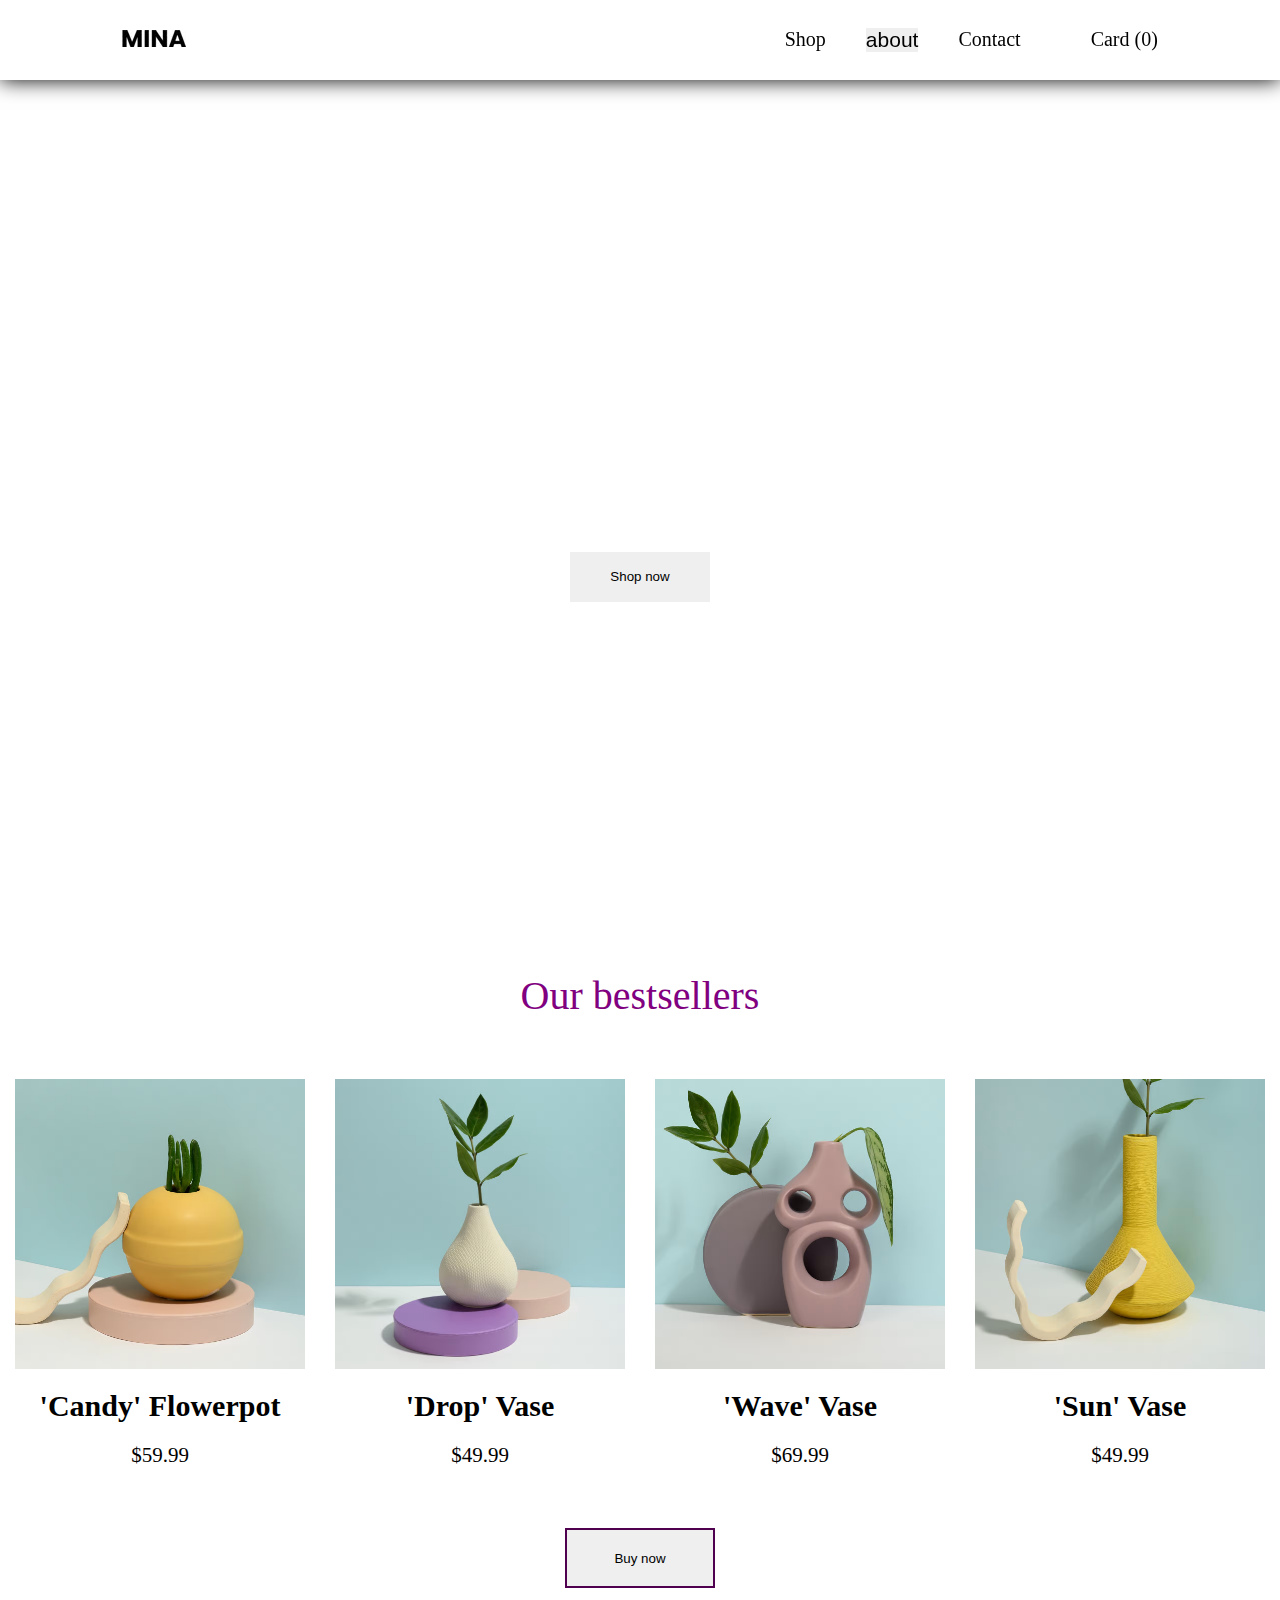
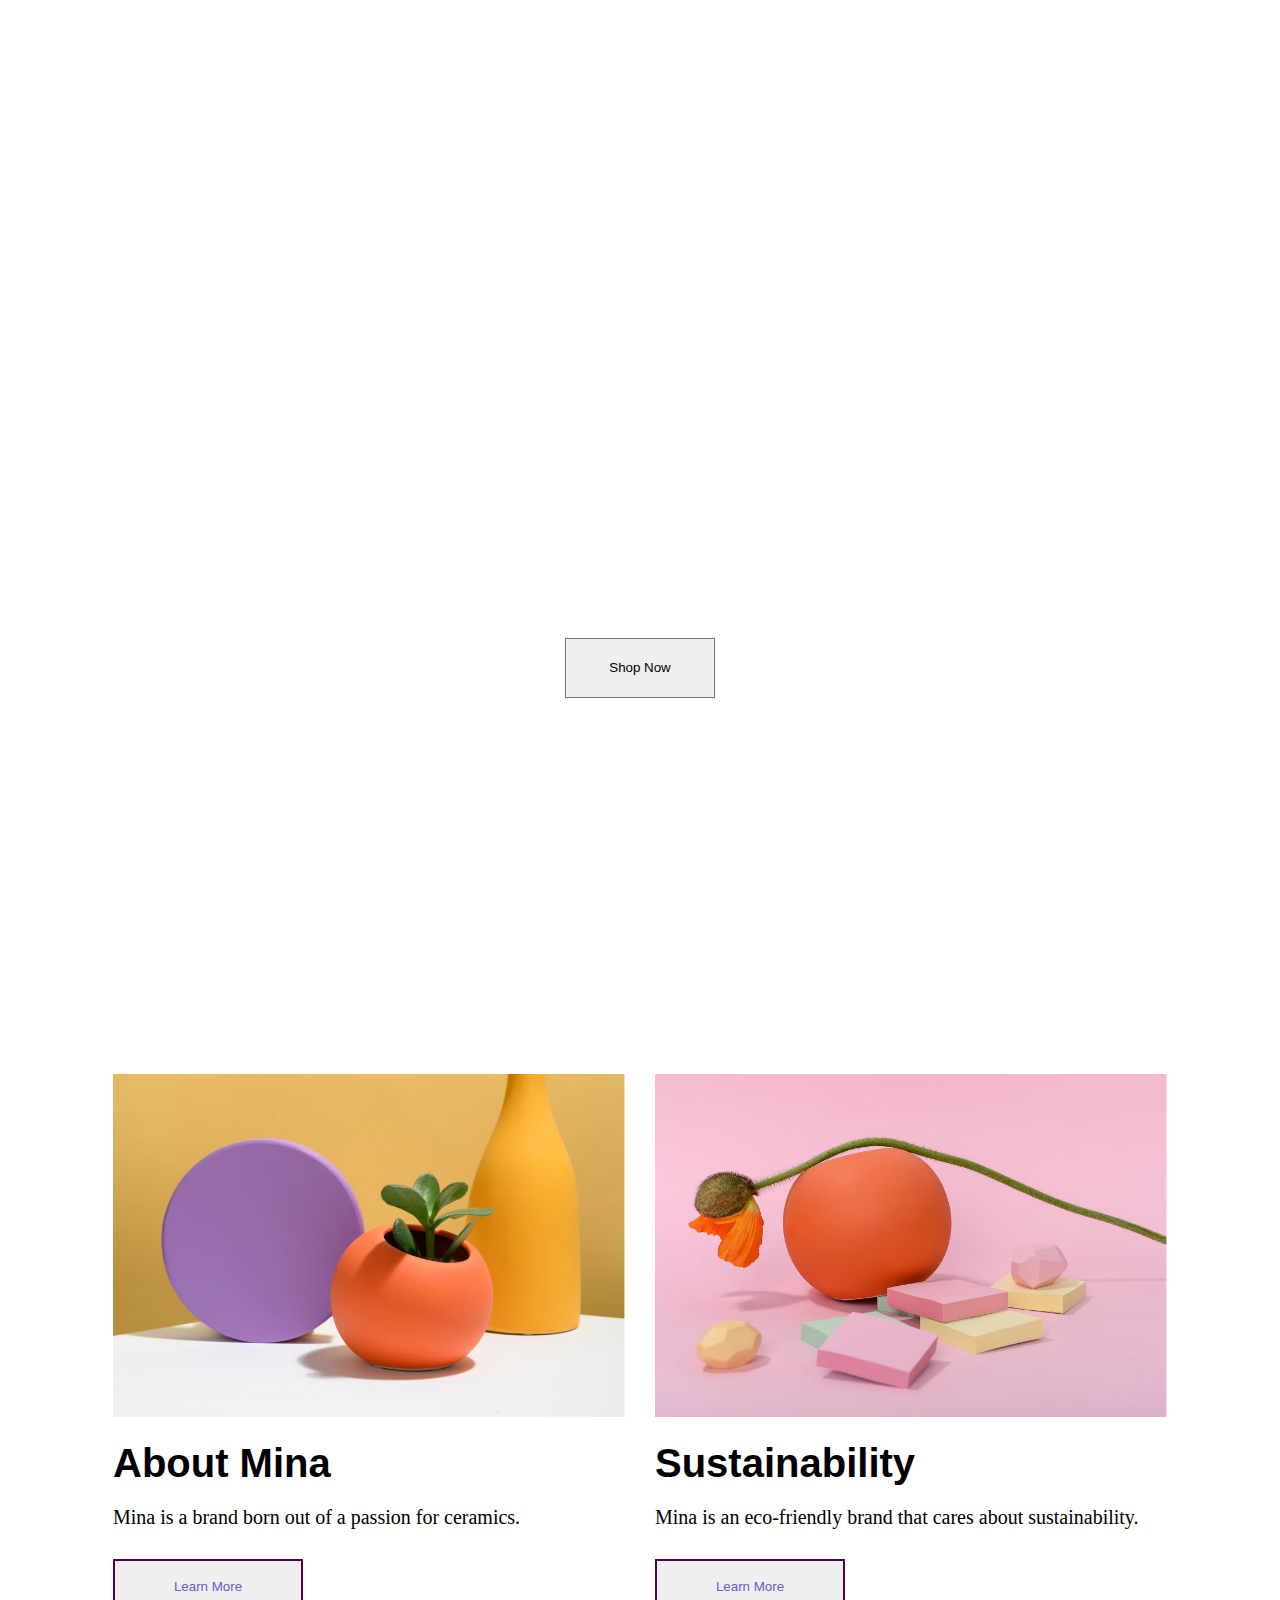
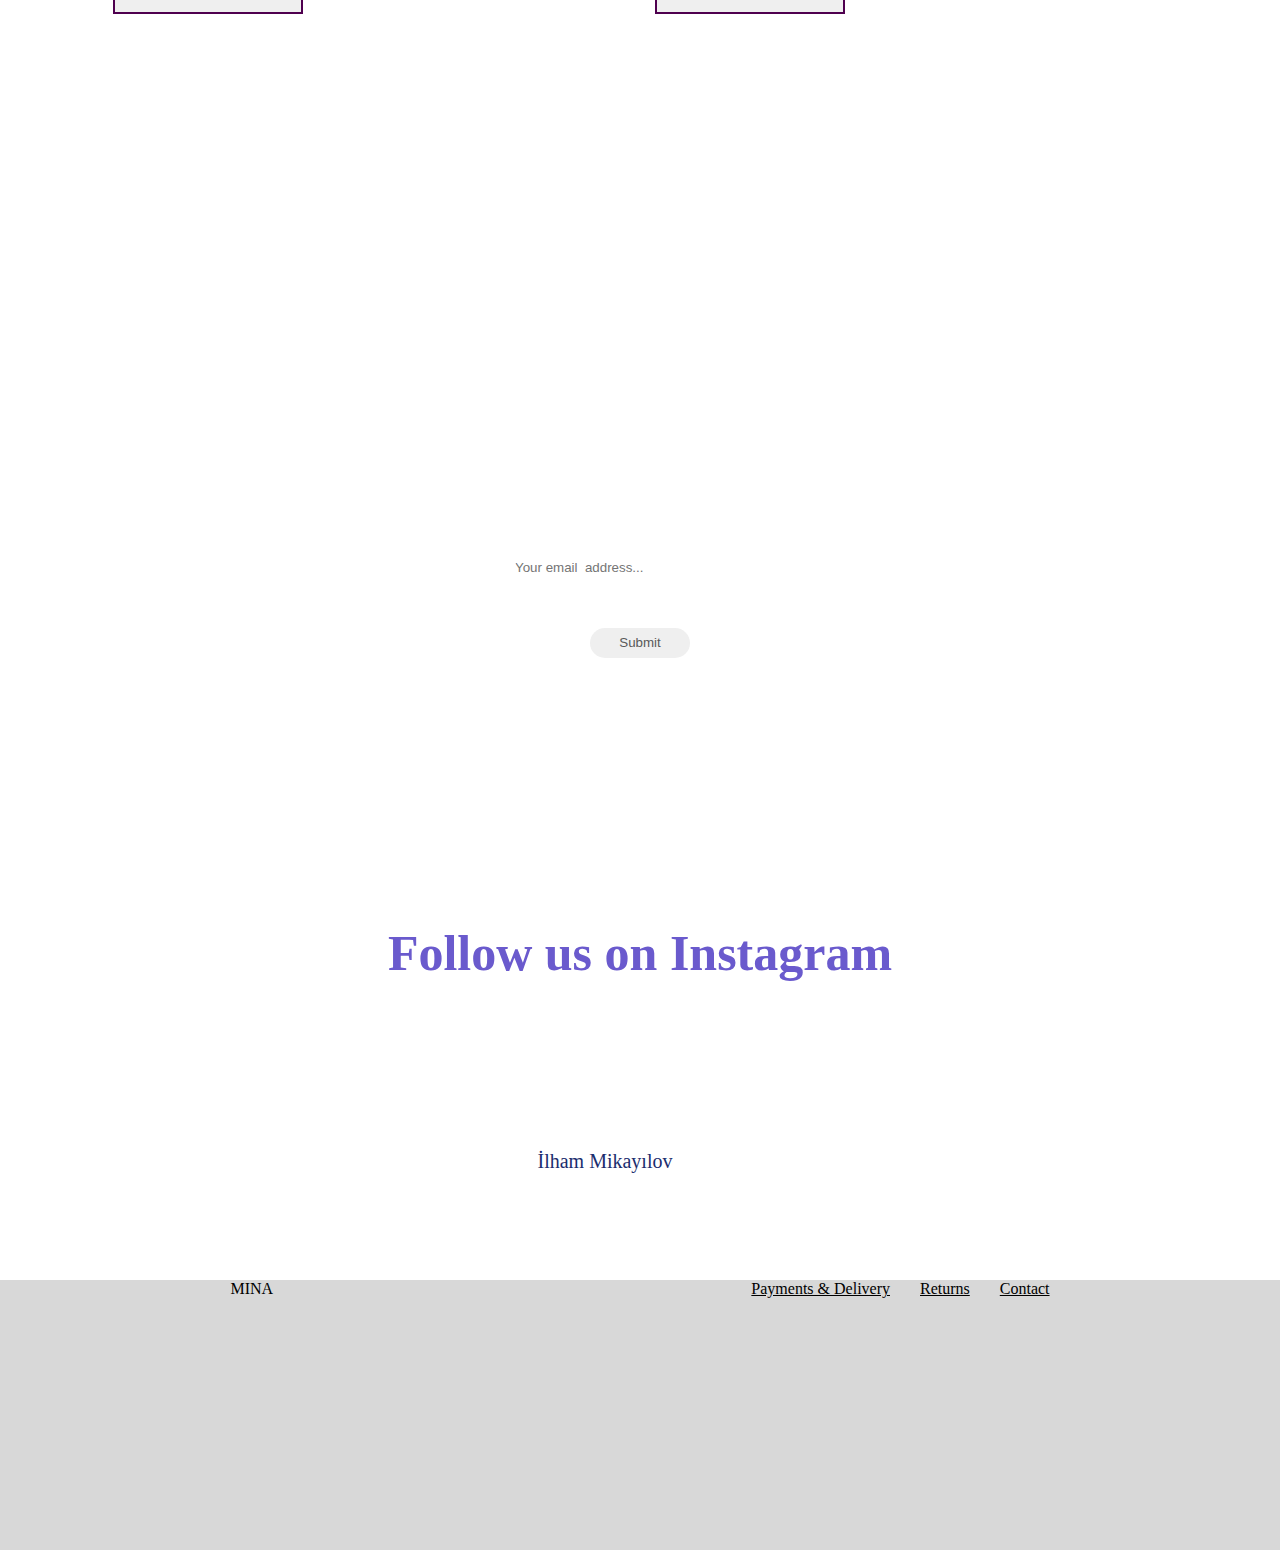
==== index.html @ 7d2a8b61 "D:" ====
<!DOCTYPE html>
<html lang="en">

<head>
    <meta charset="UTF-8">
    <meta http-equiv="X-UA-Compatible" content="IE=edge">
    <meta name="viewport" content="width=device-width, initial-scale=1.0">
    <title>Document</title>
    <link rel="stylesheet" href="./Assets/css/main.css">
    <link rel="stylesheet" href="https://cdnjs.cloudflare.com/ajax/libs/font-awesome/6.2.1/css/all.min.css"
        integrity="sha512-MV7K8+y+gLIBoVD59lQIYicR65iaqukzvf/nwasF0nqhPay5w/9lJmVM2hMDcnK1OnMGCdVK+iQrJ7lzPJQd1w=="
        crossorigin="anonymous" referrerpolicy="no-referrer" />
</head>

<body>


    <!-- ////////////////////////////////////////////////////////////////////////// -->
    <!-- header start -->
    <header>
        <nav>

            <div class="mina-logo">
                <div class="hamburger-menu">
                    <a >
                        <i class="fa-solid fa-bars"></i>
                </div>
                <img src="./Assets/imgs/MINA-Yg2GZekJLlIEw2GR.avif" alt="#">
            </div>


            


            
            <div class="navbar-tools">
                <ul>
                    <li><a href="">Shop</a></li>
                    <li>
                        <!-- aboutDropDown -->
                        <div class="dropdown" style="float:right;">
                            <button class="dropbtn">about</button>
                            <i class="fa-solid fa-caret-up"></i>
                            <div class="dropdown-content">
                                <a href="#">sustunaiblty</a>
                            </div>
                        </div>


                    </li>
                    <li><a href="">Contact</a></li>

                </ul>
                <li>
                    <i class="fa-regular fa-heart"></i>
                    <a href="">Card (0)</a>
                </li>
            </div>


            

            


        </nav>
    </header>
    <!-- header end -->


    <!-- /////////////////////////////////////////////////////////////// -->


    <!-- Main start -->
    <main class="main">
        <!-- section handmade-ceramics start -->
        <section class="handmade-ceramics">

            <div class="handmade-ceramics-text">
                <h1>Handmade ceramics</h1>
                <p>Painted clay ceramics made with love.</p>
            </div>
            <button>Shop now</button>
            </div>
            </div>
        </section>
        <!-- section handmade-ceramics end -->

        <br><br>
        <!-- /////////////////////////////////////////////////////////////// -->

        <br><br>
        <!-- section Our bestsellers start -->
        <section class="our-bestsellers">
            <div class="our-bestsellers-text">
                <h2>Our bestsellers</h2>
            </div>
            <div class="our-bestsellers-card">
                <div>
                    <img src="./Assets/imgs/1.avif" alt="">
                    <h2>'Candy' Flowerpot</h2>
                    <p>$59.99</p>

                </div>
                <div>
                    <img src="./Assets/imgs/2.avif" alt="">
                    <h2>'Drop' Vase</h2>
                    <p>$49.99</p>

                </div>
                <div>
                    <img src="./Assets/imgs/3.avif" alt="">
                    <h2>'Wave' Vase</h2>
                    <p>$69.99</p>

                </div>
                <div>
                    <img src="./Assets/imgs/4.avif" alt="">
                    <h2>'Sun' Vase</h2>
                    <p>$49.99</p>

                </div>
            </div>

            <div class="our-bestsellers-button">
                <button>Buy now</button>
            </div>
        </section>
        <!-- section Our bestsellers end -->
        <br><br>

        <!-- /////////////////////////////////////////////////////////////// -->

        <br><br><br><br><br>
        <!-- Home decor items start -->
        <section class="home-decor-items">
            <h1>Home decor items</h1>
            <p>Find your new favorite pieces.</p>
            <button>Shop Now</button>

        </section>
        <!-- Home decor items end -->


        <!-- /////////////////////////////////////////////////////////////// -->


        <!-- about-card-section start -->
        <section class="about-card-section">
            <div>
                <img src="./Assets/imgs/sectioncard2.avif" alt="">
                <h2>About Mina</h2>
                <p>Mina is a brand born out of a passion for ceramics.</p>
                <button>Learn More</button>

            </div>
            <div>
                <img src="./Assets/imgs/sectioncard1.avif" alt="">
                <h2>Sustainability</h2>
                <p>Mina is an eco-friendly brand that cares about sustainability.</p>
                <button>Learn More</button>
            </div>
        </section>
        <!-- about-card-section end -->


        <!-- /////////////////////////////////////////////////////////////// -->

        <!-- Sign-up-for-our section start -->
        <section class="sign-up-for-our">
            <div class="sign-up-for-text">
                <h3>Sign-up for our newsletter</h3>
            </div>
            <div class="sign-up-for-inp">
                <input type="email" placeholder="Your email  address...">

            </div>
            <div class="sign-up-for-btn">
                <button>Submit</button>
            </div>
        </section>
        <!-- Sign-up-for-our section end -->

        <!-- /////////////////////////////////////////////////////////////// -->
        <!-- follow-us-on-instagram section start -->
        <section class="follow-us-on-instagram">
            <div class="follow-us-on-instagram-text">
                <h2>Follow us on Instagram</h2>
            </div>
            <div class="follow-us-on-instagram-cards">
                <div><img
                        src="https://assets.zyrosite.com/cdn-cgi/image/format=auto,w=984,h=924,fit=crop/minattnvs/mm-YBgqvl9QloTBK3BL.png"
                        alt=""></div>
                <div><img
                        src="https://assets.zyrosite.com/cdn-cgi/image/format=auto,w=984,h=924,fit=crop/minattnvs/gg-mk37Q8gargCeBpom.png"
                        alt=""></div>
                <div><img
                        src="https://assets.zyrosite.com/cdn-cgi/image/format=auto,w=984,h=924,fit=crop/minattnvs/pp-Y4LyMOXgyWUGR3qZ.png"
                        alt=""></div>
            </div>
            <div class="mina-studio">
                <p>İlham Mikayılov</p>
                <iframe src="https://giphy.com/embed/cfuL5gqFDreXxkWQ4o" frameBorder="0" class="giphy-embed"
                    allowFullScreen></iframe>
                <p><a href="https://giphy.com/gifs/cat-cool-cats-cfuL5gqFDreXxkWQ4o"></a></p>
            </div>
        </section>
        <!-- follow-us-on-instagram section start -->



        <!-- footer start -->
        <section class="footer">
            <div class="mina-left">
                
                <div>MINA</div>

                <div class="sosial">
                    <i class="fa-brands fa-twitter"></i>
                    <i class="fa-brands fa-facebook"></i>
                    <i class="fa-brands fa-instagram"></i>
                </div>
            </div>



            <div class="mina-right">
                
                <ul>
                    <li><a href="">Payments & Delivery</a></li>
                    <li><a href="">Returns</a></li>
                    <li><a href="">Contact</a></li>
                </ul>
            </div>

        </section>
    </main>
    <!-- Main end -->



    <script src="./script.js"></script>
</body>

</html>
---- Assets/css/main.css ----
* {
  margin: 0;
  padding: 0;
  box-sizing: border-box;
}

img {
  width: 100%;
}

header nav {
  z-index: 1;
  position: fixed;
  width: 100%;
  height: 80px;
  display: flex;
  flex-direction: row;
  justify-content: space-around;
  align-items: center;
  background-color: white;
  box-shadow: 0px 0px 20px black;
}
header nav .hamburger-menu {
  display: none;
  color: white;
}
header nav .navbar-tools {
  display: flex;
  gap: 70px;
}
header nav .navbar-tools ul {
  list-style: none;
  display: flex;
  gap: 40px;
}
header nav .navbar-tools ul li .dropbtn {
  color: black;
  font-size: 21px;
  border: none;
}
header nav .navbar-tools ul li .dropdown {
  position: relative;
  display: inline-block;
}
header nav .navbar-tools ul li .dropdown-content {
  display: none;
  position: absolute;
  background-color: #ffffff;
}
header nav .navbar-tools ul li .dropdown-content .dropdown-content a:hover {
  background-color: #ffffff;
}
header nav .navbar-tools ul li .dropdown:hover .dropdown-content {
  display: block;
}
header nav .navbar-tools ul li .dropdown:hover .dropbtn {
  background-color: #ffffff;
}
header nav .navbar-tools ul li .dropdown-content a {
  color: black;
  padding: 12px 16px;
  text-decoration: none;
  display: block;
}
header nav .navbar-tools ul li a {
  color: black;
  text-decoration: none;
  font-size: 20px;
  gap: 20px;
}
header nav .navbar-tools ul li i {
  background-color: rgb(255, 255, 255);
  transform: rotate(180deg);
  transition: 1s;
}
header nav .navbar-tools ul li a:hover {
  text-decoration: underline;
}
header nav .navbar-tools ul li i:hover {
  transform: rotate(0deg);
  transition: 1s;
}
header nav .navbar-tools li {
  list-style: none;
}
header nav .navbar-tools li a {
  color: black;
  text-decoration: none;
  font-size: 20px;
  gap: 20px;
}
header nav .navbar-tools li a:hover {
  text-decoration: underline;
}
@media only screen and (max-width: 800px) {
  header nav {
    width: 100%;
    height: 100px;
    display: flex;
    flex-direction: row;
    justify-content: space-around;
    align-items: center;
  }
  header nav .mina-logo {
    display: flex;
    gap: 30px;
  }
  header nav .hamburger-menu {
    display: block;
    color: black;
  }
  header nav .navbar-tools {
    display: flex;
  }
  header nav .navbar-tools ul {
    display: none;
  }
  header nav .navbar-tools li {
    list-style: none;
  }
  header nav .navbar-tools li a {
    color: black;
    text-decoration: none;
    font-size: 22px;
  }
  header nav .navbar-tools li a:hover {
    text-decoration: underline;
  }
}

.main {
  width: 100%;
  height: 100vh;
}
.main .handmade-ceramics {
  background-image: url("https://assets.zyrosite.com/cdn-cgi/image/format=auto,w=1920,fit=crop/minattnvs/Rectangle-YZ9P6kWjMnUBNL6W.png");
  width: 100%;
  height: 100vh;
  background-size: cover;
  background-position: center;
  background-repeat: no-repeat;
  display: flex;
  flex-direction: column;
  justify-content: center;
  align-items: center;
  gap: 30px;
  padding-top: 118px;
}
.main .handmade-ceramics .handmade-ceramics-text h1 {
  text-align: center;
  font-size: 50px;
  color: white;
}
.main .handmade-ceramics .handmade-ceramics-text p {
  text-align: center;
  color: white;
  font-size: 40px;
  text-align: center;
}
.main .handmade-ceramics button {
  width: 140px;
  height: 50px;
  border: none;
  color: black;
}
.main .handmade-ceramics button:hover {
  background-color: rgb(151, 153, 155);
}
@media only screen and (max-width: 800px) {
  .main .handmade-ceramics {
    background-image: url("https://assets.zyrosite.com/cdn-cgi/image/format=auto,w=1920,fit=crop/minattnvs/Rectangle-YZ9P6kWjMnUBNL6W.png");
    width: 100%;
    height: 100vh;
    background-size: cover;
    background-position: center;
    background-repeat: no-repeat;
    display: flex;
    flex-direction: column;
    justify-content: center;
    align-items: center;
    gap: 30px;
  }
  .main .handmade-ceramics .handmade-ceramics-text h1 {
    text-align: center;
    font-size: 40px;
    color: white;
  }
  .main .handmade-ceramics .handmade-ceramics-text p {
    text-align: center;
    color: white;
    font-size: 20px;
    text-align: center;
  }
  .main .handmade-ceramics button {
    width: 140px;
    height: 50px;
    border: none;
    color: black;
  }
  .main .handmade-ceramics button:hover {
    background-color: rgb(151, 153, 155);
  }
}
.main .our-bestsellers {
  display: flex;
  gap: 45px;
  flex-direction: column;
}
.main .our-bestsellers .our-bestsellers-text {
  display: flex;
  justify-content: center;
}
.main .our-bestsellers .our-bestsellers-text h2 {
  color: purple;
  font-size: 40px;
  font-weight: 400;
}
.main .our-bestsellers .our-bestsellers-card {
  width: 100%;
  display: flex;
  justify-content: center;
}
.main .our-bestsellers .our-bestsellers-card div {
  display: flex;
  width: 25%;
  padding: 15px;
  align-items: center;
  max-width: 1000px;
  flex-direction: column;
  gap: 20px;
}
.main .our-bestsellers .our-bestsellers-card div img {
  width: 100%;
}
.main .our-bestsellers .our-bestsellers-card div h2 {
  font-size: 30px;
}
.main .our-bestsellers .our-bestsellers-card div p {
  font-size: 21px;
}
.main .our-bestsellers .our-bestsellers-button {
  display: flex;
  justify-content: center;
}
.main .our-bestsellers .our-bestsellers-button button {
  width: 150px;
  height: 60px;
  color: rgb(0, 0, 0);
  border: 2px solid rgb(79, 0, 79);
}
.main .our-bestsellers .our-bestsellers-button button:hover {
  background-color: rgb(79, 0, 79);
  transition: 1.1ms;
}
@media only screen and (max-width: 800px) {
  .main .our-bestsellers {
    display: flex;
    gap: 45px;
    flex-direction: column;
  }
  .main .our-bestsellers .our-bestsellers-text {
    display: flex;
    justify-content: center;
  }
  .main .our-bestsellers .our-bestsellers-text h2 {
    color: purple;
    font-size: 40px;
    font-weight: 400;
  }
  .main .our-bestsellers .our-bestsellers-card {
    width: 100%;
    display: flex;
    justify-content: center;
    flex-direction: column;
    align-items: center;
  }
  .main .our-bestsellers .our-bestsellers-card div {
    display: flex;
    width: 100%;
    padding: 15px;
    align-items: center;
    flex-direction: column;
    gap: 20px;
  }
  .main .our-bestsellers .our-bestsellers-card div h2 {
    font-size: 30px;
  }
  .main .our-bestsellers .our-bestsellers-card div p {
    font-size: 21px;
  }
  .main .our-bestsellers .our-bestsellers-button {
    display: flex;
    justify-content: center;
  }
  .main .our-bestsellers .our-bestsellers-button button {
    width: 150px;
    height: 60px;
    color: rgb(0, 0, 0);
    border: 2px solid rgb(79, 0, 79);
  }
  .main .our-bestsellers .our-bestsellers-button button:hover {
    background-color: rgb(79, 0, 79);
    transition: 1.1ms;
  }
}
.main .home-decor-items {
  background-image: url("https://assets.zyrosite.com/cdn-cgi/image/format=auto,w=1920,fit=crop/minattnvs/Untitled-AzGRJwMK6BHxZypJ.png");
  width: 100%;
  height: 100vh;
  background-size: cover;
  background-position: center;
  background-repeat: no-repeat;
  display: flex;
  align-items: center;
  flex-direction: column;
  justify-content: center;
  gap: 40px;
}
.main .home-decor-items h1 {
  text-align: center;
  font-size: 81px;
  color: white;
}
.main .home-decor-items p {
  text-align: center;
  color: white;
  font-size: 30px;
  text-align: center;
}
.main .home-decor-items button {
  width: 150px;
  height: 60px;
  color: rgb(0, 0, 0);
  border: 1px solid rgb(121, 118, 121);
}
.main .home-decor-items button:hover {
  background-color: rgb(121, 118, 121);
  transition: 1.1ms;
}
@media only screen and (max-width: 800px) {
  .main .home-decor-items {
    background-image: url("https://assets.zyrosite.com/cdn-cgi/image/format=auto,w=1920,fit=crop/minattnvs/Untitled-AzGRJwMK6BHxZypJ.png");
    width: 100%;
    height: 100vh;
    background-size: cover;
    background-position: center;
    background-repeat: no-repeat;
    display: flex;
    align-items: center;
    flex-direction: column;
    justify-content: center;
    gap: 40px;
  }
  .main .home-decor-items h1 {
    text-align: center;
    font-size: 60px;
    color: white;
  }
  .main .home-decor-items p {
    text-align: center;
    color: white;
    font-size: 30px;
    text-align: center;
  }
  .main .home-decor-items button {
    width: 150px;
    height: 60px;
    color: rgb(0, 0, 0);
    border: 1px solid rgb(121, 118, 121);
  }
  .main .home-decor-items button:hover {
    background-color: rgb(121, 118, 121);
    transition: 1.1ms;
  }
}
.main .about-card-section {
  margin-top: 60px;
  display: flex;
  width: 100%;
  justify-content: center;
  gap: 30px;
}
.main .about-card-section div {
  width: 40%;
}
.main .about-card-section div img {
  width: 100%;
}
.main .about-card-section div h2 {
  margin-top: 20px;
  font-size: 40px;
  font-family: sans-serif;
}
.main .about-card-section div p {
  margin-top: 20px;
  font-size: 20px;
}
.main .about-card-section div button {
  margin-top: 30px;
  width: 190px;
  height: 55px;
  color: slateblue;
  border: 2px solid rgb(79, 0, 79);
}
.main .about-card-section div button:hover {
  background-color: rgb(79, 0, 79);
  transition: 1s;
  color: white;
}
@media only screen and (max-width: 800px) {
  .main .about-card-section {
    margin-top: 60px;
    display: flex;
    width: 100%;
    justify-content: center;
    gap: 100px;
    flex-direction: column;
    align-items: center;
  }
  .main .about-card-section div {
    width: 60%;
  }
  .main .about-card-section div img {
    width: 100%;
  }
  .main .about-card-section div h2 {
    margin-top: 20px;
    font-size: 20px;
    font-family: sans-serif;
  }
  .main .about-card-section div p {
    margin-top: 20px;
    font-size: 15px;
  }
  .main .about-card-section div button {
    margin-top: 30px;
    width: 190px;
    height: 55px;
    color: slateblue;
    border: 2px solid rgb(79, 0, 79);
  }
  .main .about-card-section div button:hover {
    background-color: rgb(79, 0, 79);
    transition: 1s;
    color: white;
  }
}
.main .sign-up-for-our {
  background-image: url("https://assets.zyrosite.com/cdn-cgi/image/format=auto,w=1920,fit=crop/minattnvs/Frame-AGBpDkZaG5cRpbaw.png");
  width: 100%;
  height: 80vh;
  background-size: cover;
  background-position: center;
  background-repeat: no-repeat;
  display: flex;
  align-items: center;
  flex-direction: column;
  justify-content: center;
  gap: 40px;
  margin-top: 190px;
}
.main .sign-up-for-our .sign-up-for-text h3 {
  text-align: center;
  font-size: 32px;
  color: white;
}
.main .sign-up-for-our .sign-up-for-inp input {
  width: 250px;
  height: 40px;
  background-color: rgba(255, 255, 255, 0.8);
  border: none;
  color: black;
  border-radius: 30px;
}
.main .sign-up-for-our .sign-up-for-btn button {
  width: 100px;
  height: 30px;
  color: rgb(89, 89, 89);
  border: none;
  border-radius: 30px;
}
.main .sign-up-for-our .sign-up-for-btn button:hover {
  background-color: rgb(205, 205, 205);
  transition: 1s;
  color: white;
}
@media only screen and (max-width: 800px) {
  .main .sign-up-for-our .sign-up-for-our {
    background-image: url("https://assets.zyrosite.com/cdn-cgi/image/format=auto,w=1920,fit=crop/minattnvs/Frame-AGBpDkZaG5cRpbaw.png");
    width: 100%;
    height: 80vh;
    background-size: cover;
    background-position: center;
    background-repeat: no-repeat;
    display: flex;
    align-items: center;
    flex-direction: column;
    justify-content: center;
    gap: 40px;
    margin-top: 190px;
  }
  .main .sign-up-for-our .sign-up-for-our .sign-up-for-text h3 {
    text-align: center;
    font-size: 55px;
    color: white;
  }
  .main .sign-up-for-our .sign-up-for-our .sign-up-for-inp input {
    width: 240px;
    height: 40px;
    background-color: rgba(255, 255, 255, 0.8);
    border: none;
    color: black;
    border-radius: 30px;
  }
  .main .sign-up-for-our .sign-up-for-our .sign-up-for-btn button {
    margin-top: 30px;
    width: 190px;
    height: 55px;
    color: rgb(89, 89, 89);
    border: none;
    border-radius: 30px;
  }
  .main .sign-up-for-our .sign-up-for-our .sign-up-for-btn button:hover {
    background-color: rgb(205, 205, 205);
    transition: 1s;
    color: white;
  }
}
.main .follow-us-on-instagram {
  display: flex;
  flex-direction: column;
  align-items: center;
}
.main .follow-us-on-instagram .follow-us-on-instagram-text h2 {
  margin-bottom: 100px;
  text-align: center;
  color: slateblue;
  font-size: 50px;
}
.main .follow-us-on-instagram .follow-us-on-instagram-cards {
  display: flex;
  width: 90%;
  gap: 30px;
  align-items: center;
}
.main .follow-us-on-instagram .mina-studio {
  margin-top: 50px;
  display: flex;
  gap: 20px;
}
.main .follow-us-on-instagram .mina-studio p {
  color: rgb(27, 45, 110);
  font-size: 20px;
}
.main .follow-us-on-instagram .mina-studio p:hover {
  text-decoration: underline;
}
.main .follow-us-on-instagram .mina-studio iframe {
  width: 30px;
  height: 30px;
}
@media only screen and (max-width: 800px) {
  .main .follow-us-on-instagram .follow-us-on-instagram-text {
    display: flex;
    flex-direction: column;
    align-items: center;
  }
  .main .follow-us-on-instagram .follow-us-on-instagram-text h2 {
    margin-bottom: 100px;
    margin-top: 100px;
    text-align: center;
    color: slateblue;
    font-size: 50px;
  }
  .main .follow-us-on-instagram .follow-us-on-instagram-cards {
    display: flex;
    flex-direction: column;
  }
}
.main .footer {
  margin-top: 100px;
  width: 100%;
  height: 30vh;
  display: flex;
  justify-content: space-around;
  background-color: rgb(216, 216, 216);
}
.main .footer .mina-left {
  display: flex;
  flex-direction: column;
  gap: 50px;
}
.main .footer .mina-left .sosial {
  display: flex;
  gap: 30px;
}
.main .footer .mina-right ul {
  display: flex;
  gap: 30px;
}
.main .footer .mina-right ul li {
  list-style: none;
}
.main .footer .mina-right ul li a {
  color: black;
}
@media only screen and (max-width: 800px) {
  .main .footer {
    margin-top: 100px;
    width: 100%;
    height: 30vh;
    display: flex;
    justify-content: space-around;
    background-color: rgb(216, 216, 216);
  }
  .main .footer .mina-left {
    display: flex;
    flex-direction: column;
    gap: 50px;
    justify-content: center;
  }
  .main .footer .mina-left .sosial {
    display: flex;
    gap: 30px;
  }
  .main .footer .mina-right {
    display: flex;
  }
  .main .footer .mina-right ul {
    display: flex;
    gap: 21px;
    flex-direction: column;
  }
  .main .footer .mina-right ul li {
    list-style: none;
  }
  .main .footer .mina-right ul li a {
    color: black;
  }
}/*# sourceMappingURL=main.css.map */
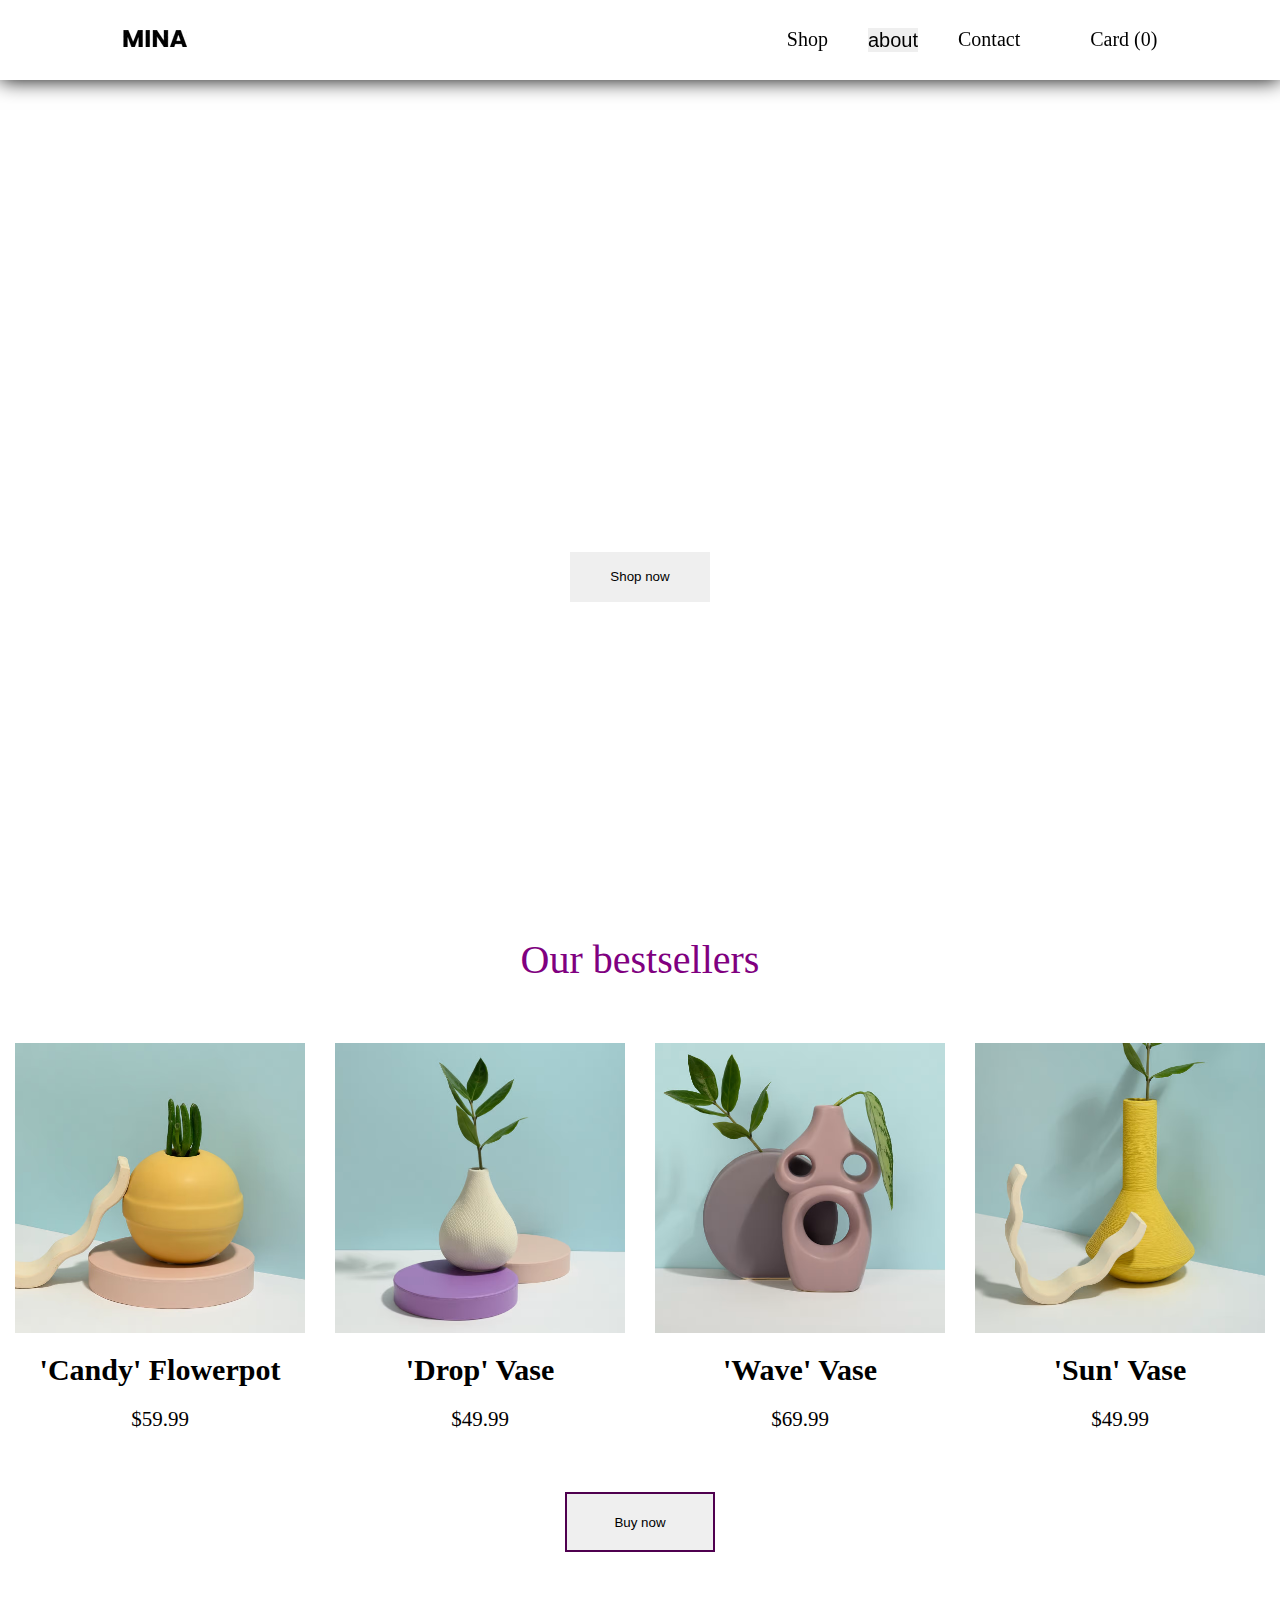
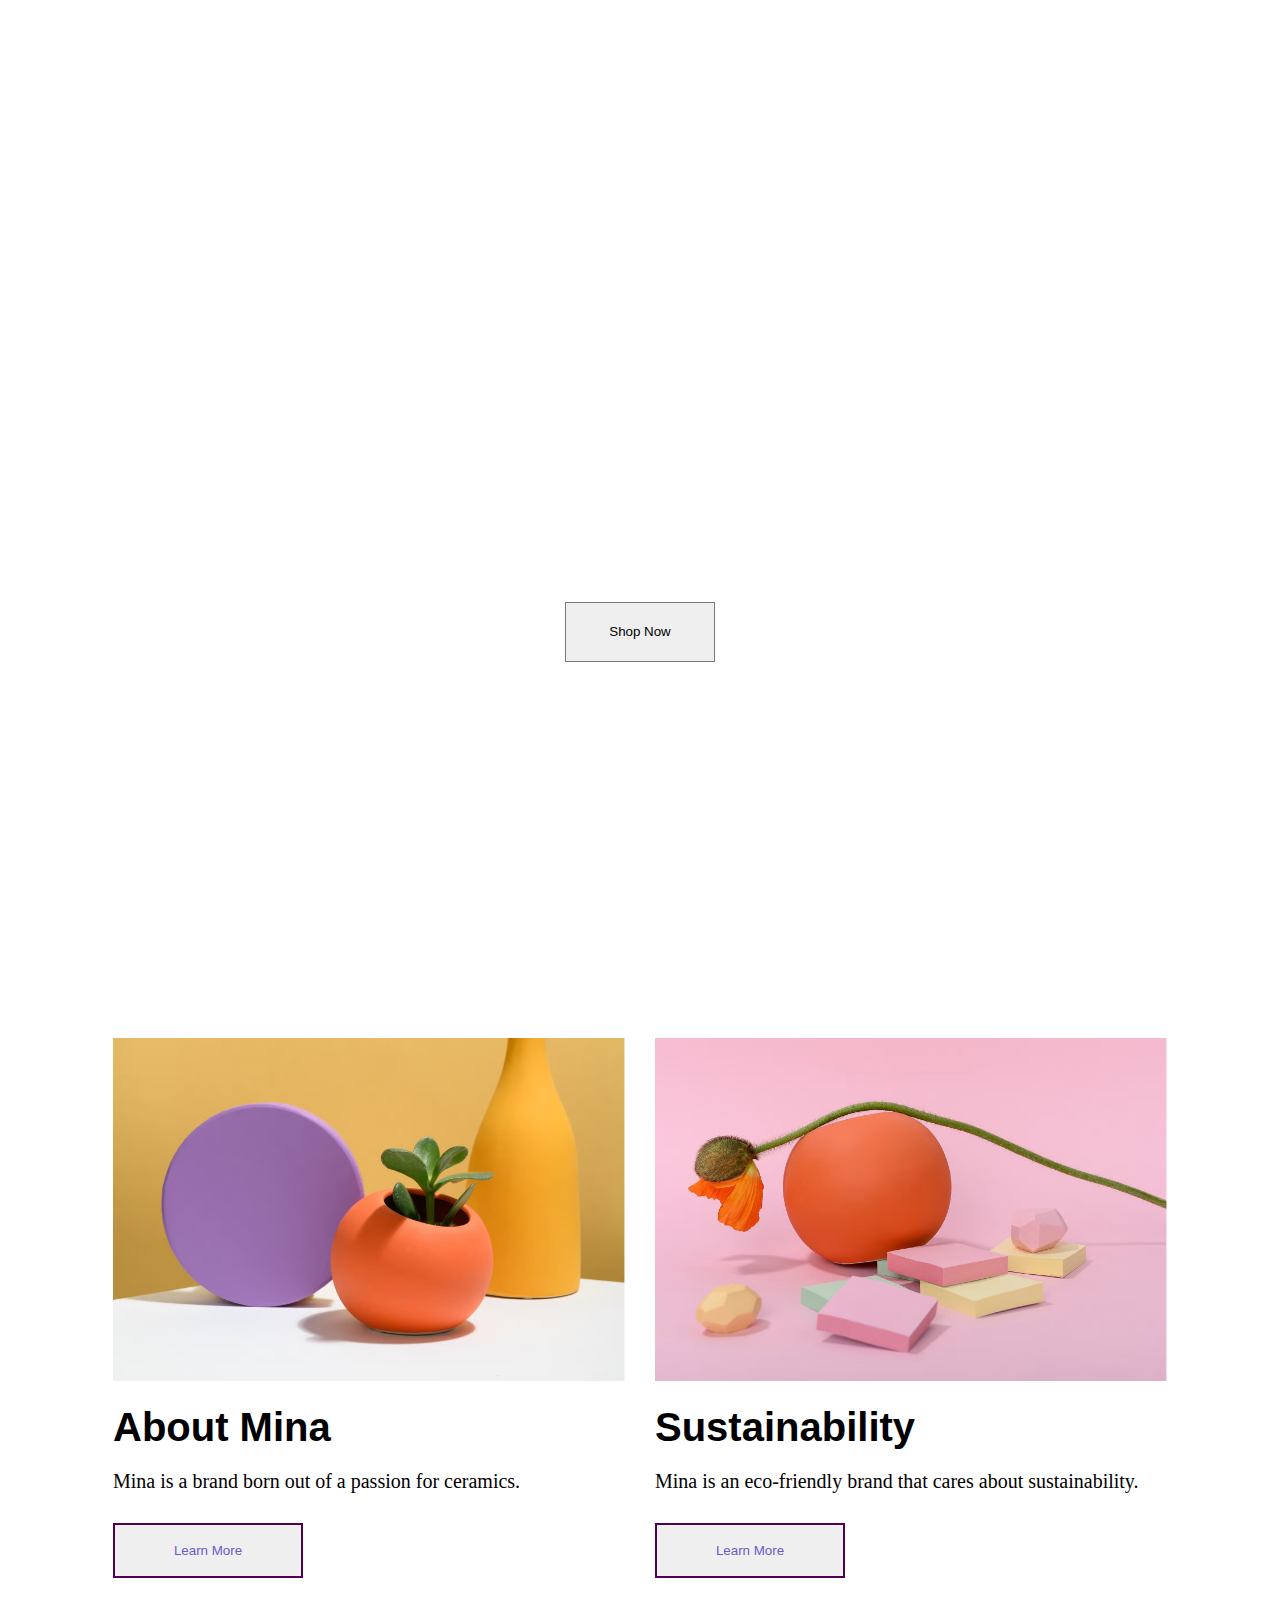
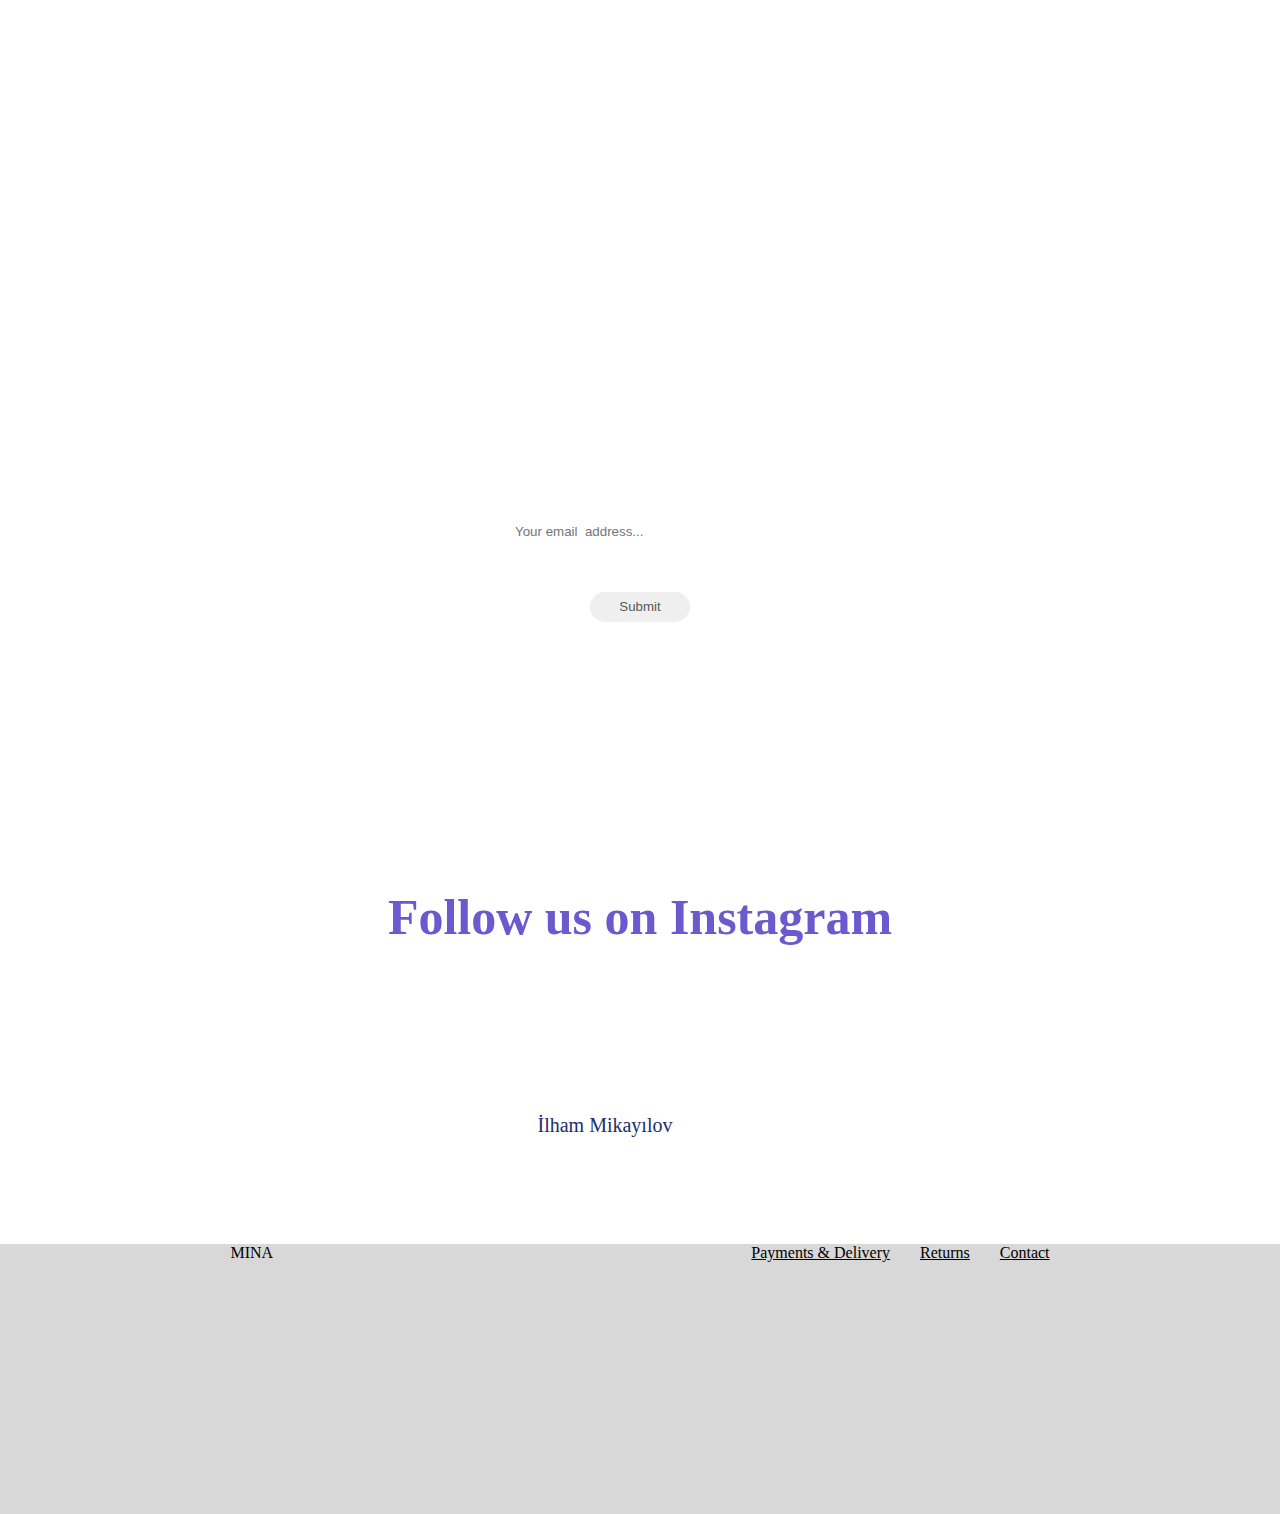
==== commit a1b140b6: "about-section" ====
--- a/index.html
+++ b/index.html
@@ -35,11 +35,11 @@
             
             <div class="navbar-tools">
                 <ul>
-                    <li><a href="">Shop</a></li>
+                    <li><a href="./shop.html">Shop</a></li>
                     <li>
                         <!-- aboutDropDown -->
                         <div class="dropdown" style="float:right;">
-                            <button class="dropbtn">about</button>
+                            <button class="dropbtn"> <a href="./about.html"> about</a></button>
                             <i class="fa-solid fa-caret-up"></i>
                             <div class="dropdown-content">
                                 <a href="#">sustunaiblty</a>
@@ -86,8 +86,8 @@
         </section>
         <!-- section handmade-ceramics end -->
 
-        <br><br>
-        <!-- /////////////////////////////////////////////////////////////// -->
+        <!-- <br><br>
+        /////////////////////////////////////////////////////////////// -->
 
         <br><br>
         <!-- section Our bestsellers start -->
--- a/Assets/css/main.css
+++ b/Assets/css/main.css
@@ -6,6 +6,77 @@
 
 img {
   width: 100%;
+}
+
+.about-mina-bg {
+  background-image: url("https://assets.zyrosite.com/cdn-cgi/image/format=auto,w=1920,fit=crop/minattnvs/Frame-YanWlX24wOIg2vwL.png");
+  width: 100%;
+  height: 60vh;
+  background-size: cover;
+  background-position: center;
+  background-repeat: no-repeat;
+  display: flex;
+  flex-direction: column;
+  justify-content: center;
+  align-items: center;
+  gap: 30px;
+  padding-top: 118px;
+}
+.about-mina-bg h1 {
+  font-size: 100px;
+  color: white;
+  text-align: center;
+}
+@media only screen and (max-width: 800px) {
+  .about-mina-bg h1 {
+    font-size: 40px;
+    color: white;
+    text-align: center;
+  }
+}
+
+.about-text-section {
+  padding-top: 150px;
+}
+.about-text-section p {
+  font-size: 35px;
+  color: darkmagenta;
+  text-align: center;
+  font-weight: 1000;
+}
+@media only screen and (max-width: 800px) {
+  .about-text-section p {
+    font-size: 20px;
+    color: darkmagenta;
+    text-align: center;
+    font-weight: 1000;
+  }
+}
+
+.alex-laura-photo-text {
+  background-color: rgba(178, 177, 177, 0.127);
+  width: 100%;
+  display: flex;
+  justify-content: space-evenly;
+}
+.alex-laura-photo-text .text-about {
+  display: flex;
+  width: 30%;
+  flex-direction: column;
+  padding-top: 30%;
+  gap: 30px;
+}
+.alex-laura-photo-text .text-about h2 {
+  font-size: 50px;
+  color: rebeccapurple;
+}
+.alex-laura-photo-text .text-about p {
+  font-size: 30px;
+  line-height: 53px;
+  color: rgba(102, 51, 153, 0.671);
+}
+.alex-laura-photo-text .photo-about {
+  width: 45%;
 }
 
 header nav {
@@ -637,4 +708,333 @@
   .main .footer .mina-right ul li a {
     color: black;
   }
+}
+
+header nav {
+  z-index: 1;
+  position: fixed;
+  width: 100%;
+  height: 80px;
+  display: flex;
+  flex-direction: row;
+  justify-content: space-around;
+  align-items: center;
+  background-color: white;
+  box-shadow: 0px 0px 20px black;
+}
+header nav .hamburger-menu {
+  display: none;
+  color: white;
+}
+header nav .navbar-tools {
+  display: flex;
+  gap: 70px;
+}
+header nav .navbar-tools ul {
+  list-style: none;
+  display: flex;
+  gap: 40px;
+}
+header nav .navbar-tools ul li .dropbtn {
+  color: black;
+  font-size: 21px;
+  border: none;
+}
+header nav .navbar-tools ul li .dropdown {
+  position: relative;
+  display: inline-block;
+}
+header nav .navbar-tools ul li .dropdown-content {
+  display: none;
+  position: absolute;
+  background-color: #ffffff;
+}
+header nav .navbar-tools ul li .dropdown-content .dropdown-content a:hover {
+  background-color: #ffffff;
+}
+header nav .navbar-tools ul li .dropdown:hover .dropdown-content {
+  display: block;
+}
+header nav .navbar-tools ul li .dropdown:hover .dropbtn {
+  background-color: #ffffff;
+}
+header nav .navbar-tools ul li .dropdown-content a {
+  color: black;
+  padding: 12px 16px;
+  text-decoration: none;
+  display: block;
+}
+header nav .navbar-tools ul li a {
+  color: black;
+  text-decoration: none;
+  font-size: 20px;
+  gap: 20px;
+}
+header nav .navbar-tools ul li i {
+  background-color: rgb(255, 255, 255);
+  transform: rotate(180deg);
+  transition: 1s;
+}
+header nav .navbar-tools ul li a:hover {
+  text-decoration: underline;
+}
+header nav .navbar-tools ul li i:hover {
+  transform: rotate(0deg);
+  transition: 1s;
+}
+header nav .navbar-tools li {
+  list-style: none;
+}
+header nav .navbar-tools li a {
+  color: black;
+  text-decoration: none;
+  font-size: 20px;
+  gap: 20px;
+}
+header nav .navbar-tools li a:hover {
+  text-decoration: underline;
+}
+@media only screen and (max-width: 800px) {
+  header nav {
+    width: 100%;
+    height: 100px;
+    display: flex;
+    flex-direction: row;
+    justify-content: space-around;
+    align-items: center;
+  }
+  header nav .mina-logo {
+    display: flex;
+    gap: 30px;
+  }
+  header nav .hamburger-menu {
+    display: block;
+    color: black;
+  }
+  header nav .navbar-tools {
+    display: flex;
+  }
+  header nav .navbar-tools ul {
+    display: none;
+  }
+  header nav .navbar-tools li {
+    list-style: none;
+  }
+  header nav .navbar-tools li a {
+    color: black;
+    text-decoration: none;
+    font-size: 22px;
+  }
+  header nav .navbar-tools li a:hover {
+    text-decoration: underline;
+  }
+}
+
+main .shop-1-bg {
+  background-image: url("https://assets.zyrosite.com/cdn-cgi/image/format=auto,w=1920,fit=crop/minattnvs/dd-d95eByKQX2CoQJ4L.png");
+  width: 100%;
+  height: 60vh;
+  background-size: cover;
+  background-position: center;
+  background-repeat: no-repeat;
+  display: flex;
+  flex-direction: column;
+  justify-content: center;
+  align-items: center;
+  gap: 30px;
+  padding-top: 118px;
+}
+main .shop-1-bg h1 {
+  font-size: 100px;
+  color: white;
+}
+main .icon-search {
+  margin-top: 80px;
+  display: flex;
+  align-items: center;
+  justify-content: center;
+  gap: 50px;
+}
+main .icon-search div {
+  display: flex;
+  flex-direction: column;
+  align-items: center;
+  gap: 10px;
+}
+main .icon-search div i {
+  font-size: 30px;
+  color: rgba(128, 128, 128, 0.583);
+}
+main .icon-search div p {
+  text-align: center;
+  color: rgba(128, 128, 128, 0.583);
+  font-size: 20px;
+}
+main .shop-card-store {
+  margin-top: 100px;
+  display: flex;
+  width: 100%;
+  flex-direction: column;
+  align-items: center;
+  gap: 90px;
+}
+main .shop-card-store .shop-card-store-1 {
+  display: flex;
+  width: 80%;
+  justify-content: center;
+}
+main .shop-card-store .shop-card-store-1 div {
+  display: flex;
+  flex-direction: column;
+  gap: 20px;
+  align-items: center;
+}
+main .shop-card-store .shop-card-store-1 div div {
+  overflow: hidden;
+  width: 76%;
+}
+main .shop-card-store .shop-card-store-1 div div img {
+  transition: 0.2s;
+}
+main .shop-card-store .shop-card-store-1 div div img:hover {
+  scale: 1.1;
+}
+main .shop-card-store .shop-card-store-1 div h2 {
+  text-align: center;
+}
+main .shop-card-store .shop-card-store-1 div p {
+  text-align: center;
+  font-size: 30px;
+}
+main .shop-card-store .shop-card-store-2 {
+  display: flex;
+  width: 80%;
+  justify-content: center;
+}
+main .shop-card-store .shop-card-store-2 div {
+  display: flex;
+  flex-direction: column;
+  gap: 20px;
+  align-items: center;
+}
+main .shop-card-store .shop-card-store-2 div div {
+  width: 76%;
+  overflow: hidden;
+}
+main .shop-card-store .shop-card-store-2 div div img {
+  transition: 0.2s;
+}
+main .shop-card-store .shop-card-store-2 div div img:hover {
+  scale: 1.1;
+}
+main .shop-card-store .shop-card-store-2 div h2 {
+  text-align: center;
+}
+main .shop-card-store .shop-card-store-2 div p {
+  text-align: center;
+  font-size: 30px;
+}
+main .shop-card-store .shop-card-store-3 {
+  display: flex;
+  width: 80%;
+  justify-content: center;
+}
+main .shop-card-store .shop-card-store-3 div {
+  display: flex;
+  flex-direction: column;
+  gap: 20px;
+  align-items: center;
+}
+main .shop-card-store .shop-card-store-3 div div {
+  overflow: hidden;
+  width: 76%;
+}
+main .shop-card-store .shop-card-store-3 div div img {
+  transition: 0.2s;
+}
+main .shop-card-store .shop-card-store-3 div div img:hover {
+  scale: 1.1;
+}
+main .shop-card-store .shop-card-store-3 div h2 {
+  text-align: center;
+}
+main .shop-card-store .shop-card-store-3 div p {
+  text-align: center;
+  font-size: 30px;
+}
+@media only screen and (max-width: 800px) {
+  main .shop-card-store .shop-card-store-1 {
+    display: flex;
+    flex-direction: column;
+  }
+  main .shop-card-store .shop-card-store-2 {
+    display: flex;
+    flex-direction: column;
+  }
+  main .shop-card-store .shop-card-store-3 {
+    display: flex;
+    flex-direction: column;
+  }
+}
+
+.footer {
+  margin-top: 100px;
+  width: 100%;
+  height: 30vh;
+  display: flex;
+  justify-content: space-around;
+  background-color: rgb(216, 216, 216);
+}
+.footer .mina-left {
+  display: flex;
+  flex-direction: column;
+  gap: 50px;
+}
+.footer .mina-left .sosial {
+  display: flex;
+  gap: 30px;
+}
+.footer .mina-right ul {
+  display: flex;
+  gap: 30px;
+}
+.footer .mina-right ul li {
+  list-style: none;
+}
+.footer .mina-right ul li a {
+  color: black;
+}
+@media only screen and (max-width: 800px) {
+  .footer {
+    margin-top: 100px;
+    width: 100%;
+    height: 30vh;
+    display: flex;
+    justify-content: space-around;
+    background-color: rgb(216, 216, 216);
+  }
+  .footer .mina-left {
+    display: flex;
+    flex-direction: column;
+    gap: 50px;
+    justify-content: center;
+  }
+  .footer .mina-left .sosial {
+    display: flex;
+    gap: 30px;
+  }
+  .footer .mina-right {
+    display: flex;
+  }
+  .footer .mina-right ul {
+    display: flex;
+    gap: 21px;
+    flex-direction: column;
+  }
+  .footer .mina-right ul li {
+    list-style: none;
+  }
+  .footer .mina-right ul li a {
+    color: black;
+  }
 }/*# sourceMappingURL=main.css.map */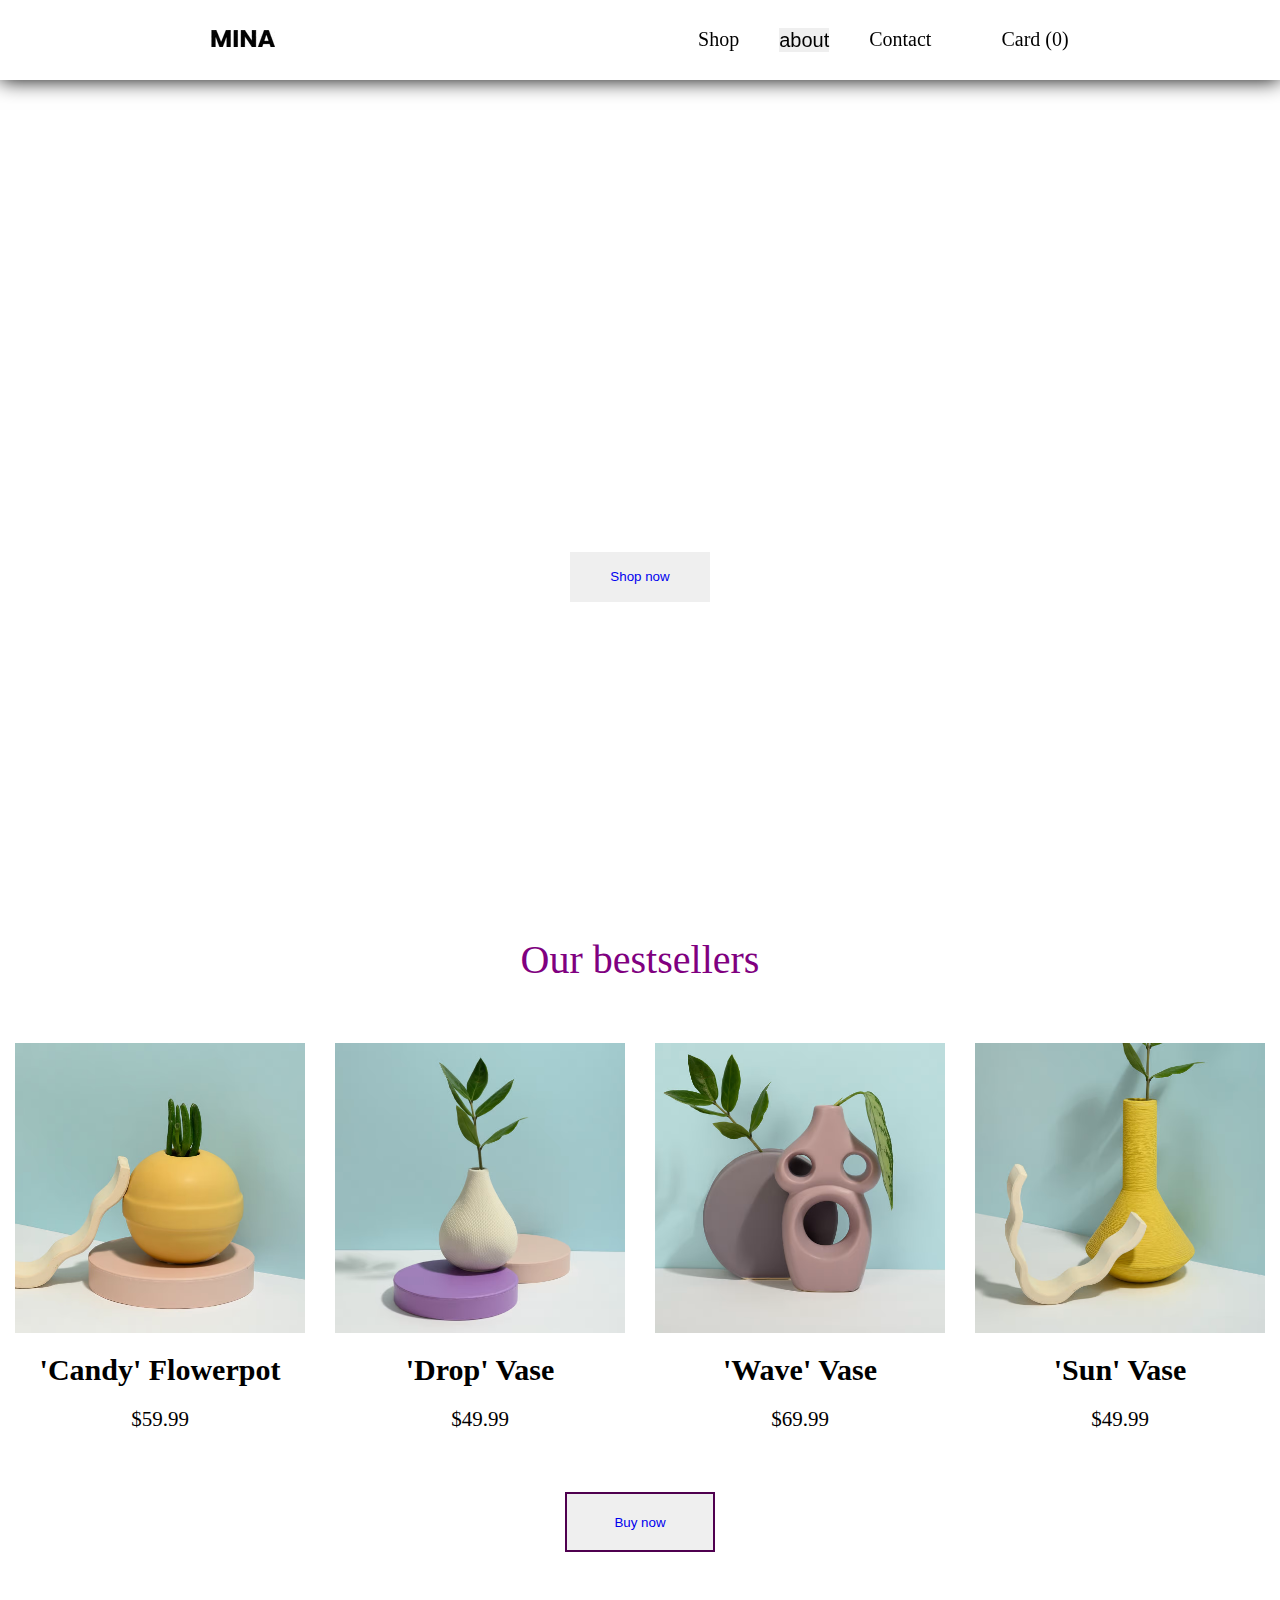
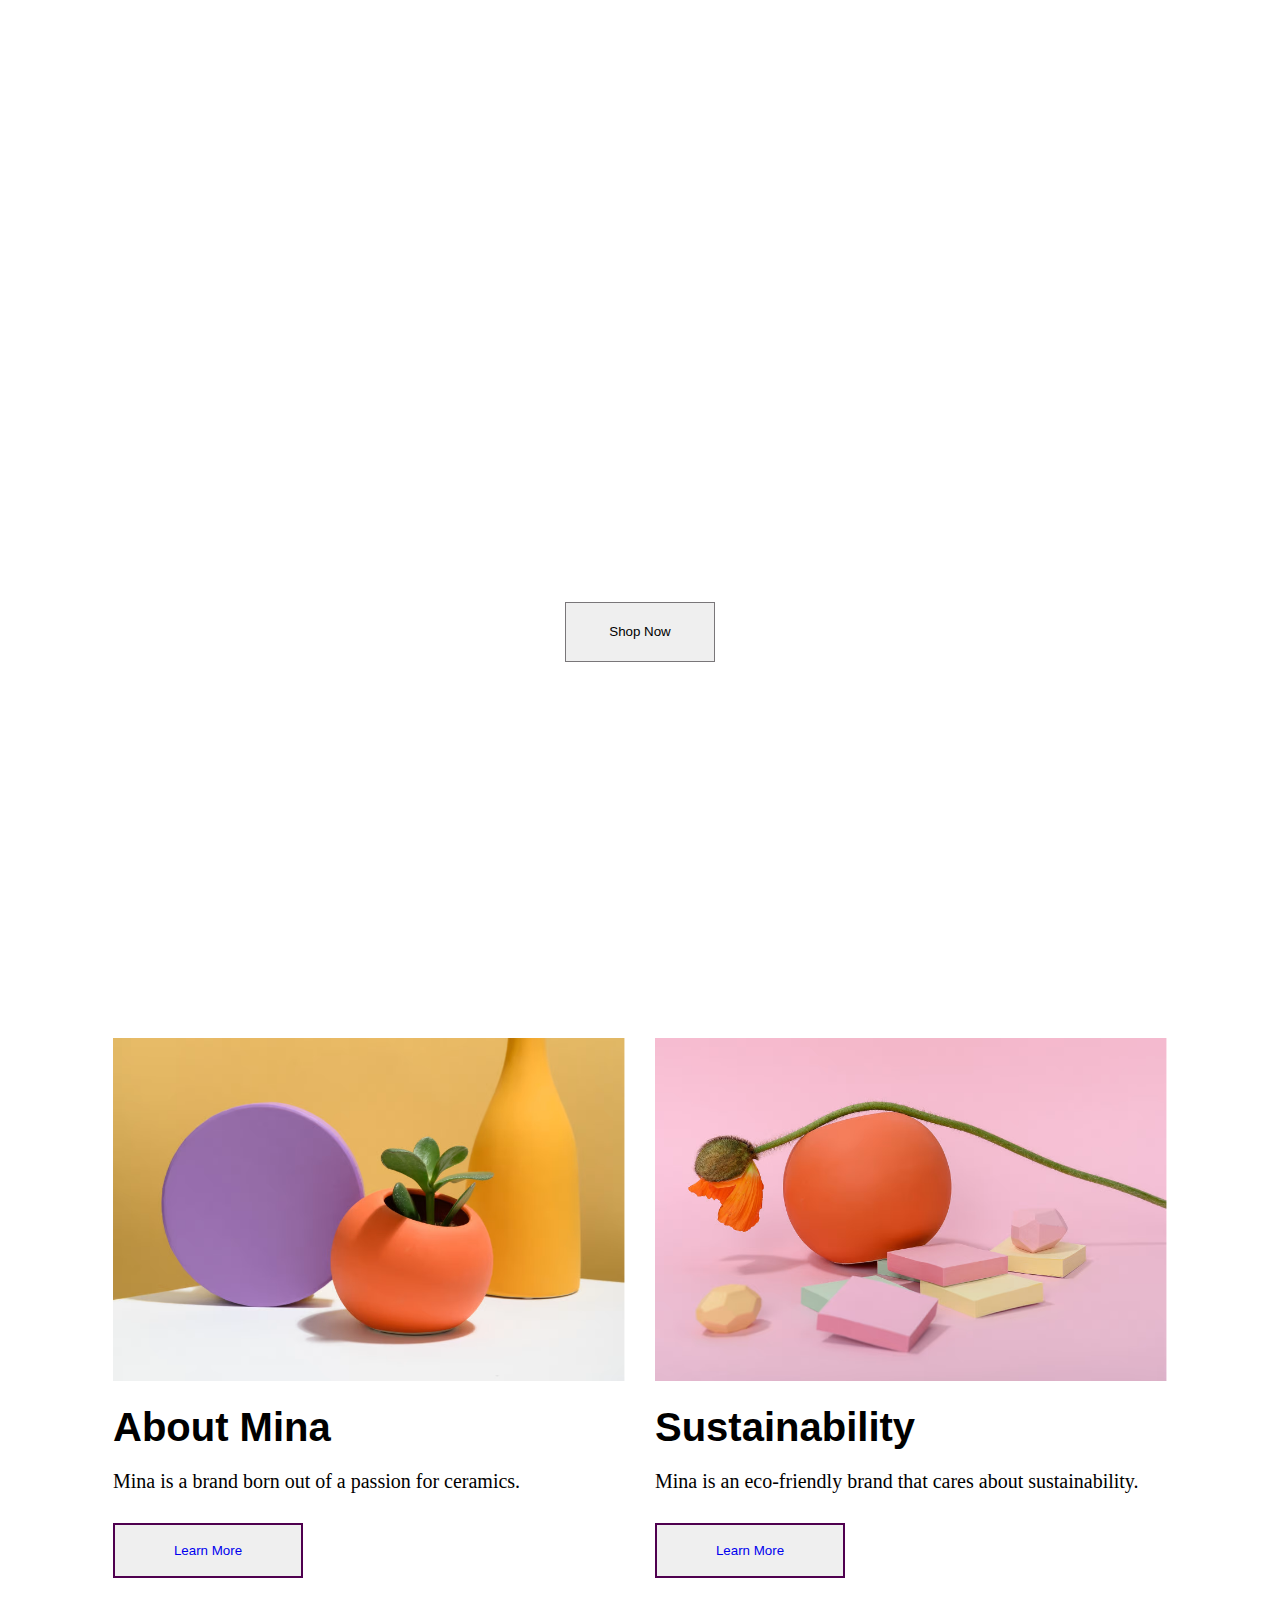
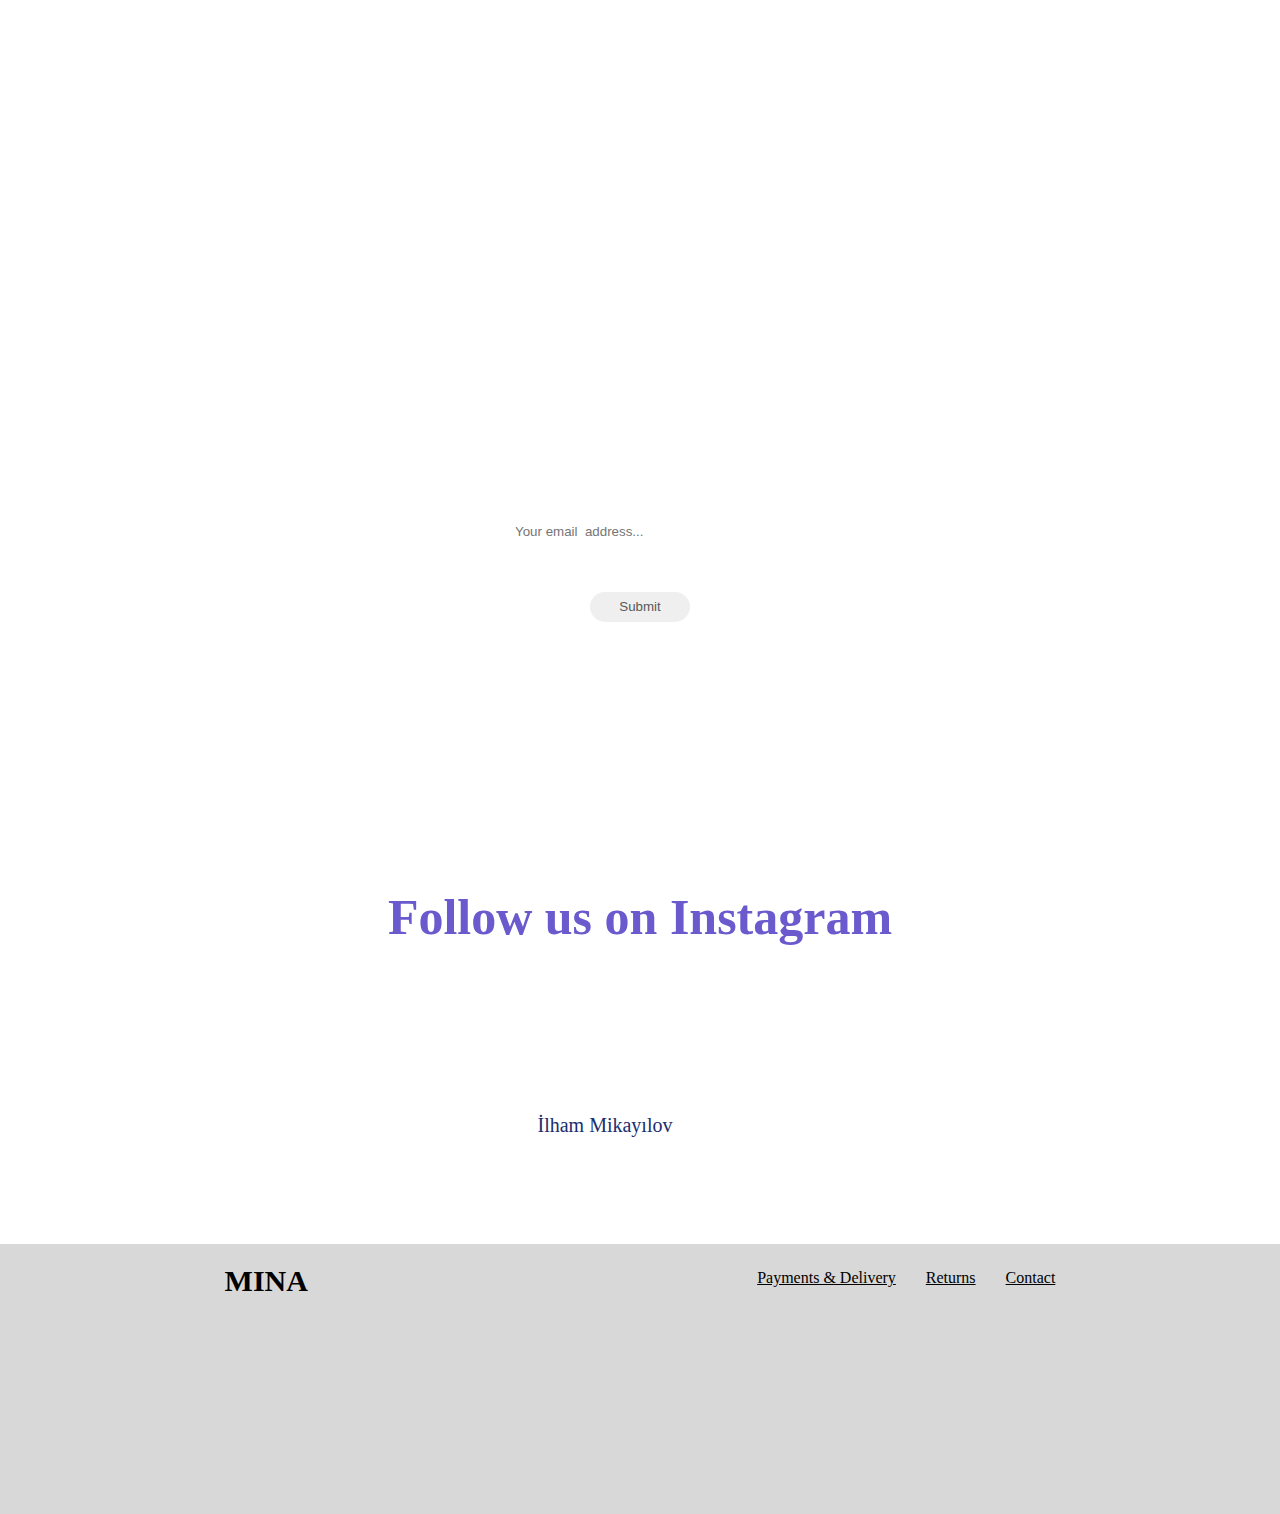
==== commit fd7357c6: "complete" ====
--- a/index.html
+++ b/index.html
@@ -5,8 +5,9 @@
     <meta charset="UTF-8">
     <meta http-equiv="X-UA-Compatible" content="IE=edge">
     <meta name="viewport" content="width=device-width, initial-scale=1.0">
-    <title>Document</title>
+    <title>Mina eCommerce Website Template</title>
     <link rel="stylesheet" href="./Assets/css/main.css">
+    <link rel="shortcut icon" href="./Assets/img-Sus/Ekran görüntüsü 2022-12-19 012624.png" type="image/x-icon" >
     <link rel="stylesheet" href="https://cdnjs.cloudflare.com/ajax/libs/font-awesome/6.2.1/css/all.min.css"
         integrity="sha512-MV7K8+y+gLIBoVD59lQIYicR65iaqukzvf/nwasF0nqhPay5w/9lJmVM2hMDcnK1OnMGCdVK+iQrJ7lzPJQd1w=="
         crossorigin="anonymous" referrerpolicy="no-referrer" />
@@ -22,17 +23,16 @@
 
             <div class="mina-logo">
                 <div class="hamburger-menu">
-                    <a >
-                        <i class="fa-solid fa-bars"></i>
-                </div>
-                <img src="./Assets/imgs/MINA-Yg2GZekJLlIEw2GR.avif" alt="#">
-            </div>
-
-
-            
-
-
-            
+                    <i id="myDIV" class="fa-solid fa-bars"></i>
+                </div>
+                <a href="./index.html"> <img src="./Assets/imgs/MINA-Yg2GZekJLlIEw2GR.avif"></a>
+            </div>
+
+
+
+
+
+
             <div class="navbar-tools">
                 <ul>
                     <li><a href="./shop.html">Shop</a></li>
@@ -42,13 +42,13 @@
                             <button class="dropbtn"> <a href="./about.html"> about</a></button>
                             <i class="fa-solid fa-caret-up"></i>
                             <div class="dropdown-content">
-                                <a href="#">sustunaiblty</a>
+                                <a href="./susall.html">sustunaiblty</a>
                             </div>
                         </div>
 
 
                     </li>
-                    <li><a href="">Contact</a></li>
+                    <li><a href="./contact.html">Contact</a></li>
 
                 </ul>
                 <li>
@@ -58,9 +58,9 @@
             </div>
 
 
-            
-
-            
+
+
+
 
 
         </nav>
@@ -80,7 +80,7 @@
                 <h1>Handmade ceramics</h1>
                 <p>Painted clay ceramics made with love.</p>
             </div>
-            <button>Shop now</button>
+            <button><a href="./shop.html">Shop now</a></button>
             </div>
             </div>
         </section>
@@ -123,7 +123,7 @@
             </div>
 
             <div class="our-bestsellers-button">
-                <button>Buy now</button>
+                <button><a href="./shop.html">Buy now</a></button>
             </div>
         </section>
         <!-- section Our bestsellers end -->
@@ -151,14 +151,14 @@
                 <img src="./Assets/imgs/sectioncard2.avif" alt="">
                 <h2>About Mina</h2>
                 <p>Mina is a brand born out of a passion for ceramics.</p>
-                <button>Learn More</button>
+                <button><a href="./about.html"> Learn More</a></button>
 
             </div>
             <div>
                 <img src="./Assets/imgs/sectioncard1.avif" alt="">
                 <h2>Sustainability</h2>
                 <p>Mina is an eco-friendly brand that cares about sustainability.</p>
-                <button>Learn More</button>
+                <button><a href="./susall.html  "> Learn More</a></button>
             </div>
         </section>
         <!-- about-card-section end -->
@@ -212,8 +212,8 @@
         <!-- footer start -->
         <section class="footer">
             <div class="mina-left">
-                
-                <div>MINA</div>
+
+                <div><b>MINA</b></div>
 
                 <div class="sosial">
                     <i class="fa-brands fa-twitter"></i>
@@ -225,15 +225,16 @@
 
 
             <div class="mina-right">
-                
+
                 <ul>
                     <li><a href="">Payments & Delivery</a></li>
-                    <li><a href="">Returns</a></li>
-                    <li><a href="">Contact</a></li>
+                    <li><a href="./return.html">Returns</a></li>
+                    <li><a href="./contact.html">Contact</a></li>
                 </ul>
             </div>
 
         </section>
+        <!-- footerEnd -->
     </main>
     <!-- Main end -->
 
--- a/Assets/css/main.css
+++ b/Assets/css/main.css
@@ -8,7 +8,7 @@
   width: 100%;
 }
 
-.about-mina-bg {
+main .about-mina-bg {
   background-image: url("https://assets.zyrosite.com/cdn-cgi/image/format=auto,w=1920,fit=crop/minattnvs/Frame-YanWlX24wOIg2vwL.png");
   width: 100%;
   height: 60vh;
@@ -22,61 +22,347 @@
   gap: 30px;
   padding-top: 118px;
 }
-.about-mina-bg h1 {
+main .about-mina-bg h1 {
   font-size: 100px;
   color: white;
   text-align: center;
 }
 @media only screen and (max-width: 800px) {
-  .about-mina-bg h1 {
+  main .about-mina-bg h1 {
     font-size: 40px;
     color: white;
     text-align: center;
   }
 }
-
-.about-text-section {
+main .about-text-section {
   padding-top: 150px;
 }
-.about-text-section p {
+main .about-text-section p {
   font-size: 35px;
   color: darkmagenta;
   text-align: center;
   font-weight: 1000;
 }
 @media only screen and (max-width: 800px) {
-  .about-text-section p {
+  main .about-text-section p {
     font-size: 20px;
     color: darkmagenta;
     text-align: center;
     font-weight: 1000;
   }
 }
-
-.alex-laura-photo-text {
+main .alex-laura-photo-text {
   background-color: rgba(178, 177, 177, 0.127);
   width: 100%;
   display: flex;
   justify-content: space-evenly;
 }
-.alex-laura-photo-text .text-about {
+main .alex-laura-photo-text .text-about {
   display: flex;
   width: 30%;
   flex-direction: column;
-  padding-top: 30%;
-  gap: 30px;
-}
-.alex-laura-photo-text .text-about h2 {
+  padding-top: 25%;
+}
+main .alex-laura-photo-text .text-about h2 {
   font-size: 50px;
   color: rebeccapurple;
 }
-.alex-laura-photo-text .text-about p {
-  font-size: 30px;
+main .alex-laura-photo-text .text-about p {
+  font-size: 22px;
   line-height: 53px;
   color: rgba(102, 51, 153, 0.671);
 }
-.alex-laura-photo-text .photo-about {
+main .alex-laura-photo-text .photo-about {
   width: 45%;
+}
+@media only screen and (max-width: 800px) {
+  main .alex-laura-photo-text {
+    background-color: rgba(178, 177, 177, 0.127);
+    width: 100%;
+    display: flex;
+    align-items: center;
+    flex-direction: column;
+  }
+  main .alex-laura-photo-text .text-about {
+    display: flex;
+    width: 80%;
+    align-items: center;
+    padding-top: 10%;
+  }
+  main .alex-laura-photo-text .text-about h2 {
+    font-size: 30px;
+    color: rebeccapurple;
+  }
+  main .alex-laura-photo-text .text-about p {
+    font-size: 22px;
+    line-height: 53px;
+    color: rgba(102, 51, 153, 0.671);
+  }
+  main .alex-laura-photo-text .photo-about {
+    width: 45%;
+  }
+}
+main .sustainability {
+  margin: 0;
+  padding: 0;
+  background-color: rgb(252, 156, 73);
+}
+main .sustainability .sustainability-all {
+  display: flex;
+  flex-direction: row-reverse;
+  justify-content: space-around;
+}
+main .sustainability .sustainability-all .sustainability-text {
+  display: flex;
+  flex-direction: column;
+  align-items: center;
+  justify-content: center;
+  width: 30%;
+  gap: 20px;
+}
+main .sustainability .sustainability-all .sustainability-text h3 {
+  color: white;
+  font-size: 55px;
+}
+main .sustainability .sustainability-all .sustainability-text p {
+  display: flex;
+  gap: 10px;
+  color: white;
+  font-size: 20px;
+}
+main .sustainability .sustainability-all .sustainability-text button {
+  width: 140px;
+  height: 50px;
+  border: none;
+  color: black;
+}
+main .sustainability .sustainability-all .sustainability-text button:hover {
+  background-color: rgb(151, 153, 155);
+}
+main .sustainability .sustainability-all .sustainability-img {
+  width: 30%;
+}
+main .sustainability .sustainability-all .sustainability-img img {
+  width: 104%;
+  padding-top: 2px;
+}
+@media only screen and (max-width: 800px) {
+  main .sustainability {
+    background-color: rgb(252, 156, 73);
+  }
+  main .sustainability .sustainability-all {
+    display: flex;
+    flex-direction: column-reverse;
+    align-items: center;
+    gap: 30px;
+  }
+  main .sustainability .sustainability-all .sustainability-text {
+    display: flex;
+    flex-direction: column;
+    align-items: flex-start;
+    justify-content: center;
+    width: 50%;
+    gap: 50px;
+  }
+  main .sustainability .sustainability-all .sustainability-text h3 {
+    color: white;
+    font-size: 35px;
+  }
+  main .sustainability .sustainability-all .sustainability-text p {
+    display: flex;
+    gap: 10px;
+    color: white;
+    font-size: 20px;
+  }
+  main .sustainability .sustainability-all .sustainability-text button {
+    width: 140px;
+    height: 50px;
+    border: none;
+    color: black;
+  }
+  main .sustainability .sustainability-all .sustainability-text button:hover {
+    background-color: rgb(151, 153, 155);
+  }
+  main .sustainability .sustainability-all .sustainability-img {
+    width: 59%;
+  }
+  main .sustainability .sustainability-all .sustainability-img img {
+    width: 100%;
+    padding-top: 2px;
+  }
+}
+main .footer {
+  margin-top: 100px;
+  width: 100%;
+  height: 30vh;
+  display: flex;
+  justify-content: space-around;
+  background-color: rgb(216, 216, 216);
+}
+main .footer .mina-left {
+  display: flex;
+  flex-direction: column;
+  margin-top: 20px;
+}
+main .footer .mina-left b {
+  font-size: 30px;
+}
+main .footer .mina-left .sosial {
+  display: flex;
+  gap: 30px;
+}
+main .footer .mina-right ul {
+  display: flex;
+  gap: 30px;
+  margin-top: 25px;
+}
+main .footer .mina-right ul li {
+  list-style: none;
+}
+main .footer .mina-right ul li a {
+  color: black;
+}
+@media only screen and (max-width: 800px) {
+  main .footer {
+    margin-top: 100px;
+    width: 100%;
+    height: 30vh;
+    display: flex;
+    justify-content: space-around;
+    background-color: rgb(216, 216, 216);
+  }
+  main .footer .mina-left {
+    display: flex;
+    flex-direction: column;
+    gap: 50px;
+    justify-content: center;
+  }
+  main .footer .mina-left .sosial {
+    display: flex;
+    gap: 30px;
+  }
+  main .footer .mina-right {
+    display: flex;
+  }
+  main .footer .mina-right ul {
+    display: flex;
+    gap: 21px;
+    flex-direction: column;
+  }
+  main .footer .mina-right ul li {
+    list-style: none;
+  }
+  main .footer .mina-right ul li a {
+    color: black;
+  }
+}
+
+main .contact-bg-text {
+  background-image: url("https://assets.zyrosite.com/cdn-cgi/image/format=auto,w=1920,fit=crop/minattnvs/kk-AVLnvEyZ8ehlnGNB.png");
+  width: 100%;
+  height: 60vh;
+  background-size: cover;
+  background-position: center;
+  background-repeat: no-repeat;
+  display: flex;
+  flex-direction: column;
+  justify-content: center;
+  align-items: center;
+  gap: 30px;
+  padding-top: 118px;
+}
+main .contact-bg-text h1 {
+  font-size: 100px;
+  color: white;
+}
+@media only screen and (max-width: 800px) {
+  main .contact-bg-text {
+    background-image: url("https://assets.zyrosite.com/cdn-cgi/image/format=auto,w=1920,fit=crop/minattnvs/kk-AVLnvEyZ8ehlnGNB.png");
+    width: 100%;
+    height: 60vh;
+    background-size: cover;
+    background-position: center;
+    background-repeat: no-repeat;
+    display: flex;
+    flex-direction: column;
+    justify-content: center;
+    align-items: center;
+    gap: 30px;
+    padding-top: 118px;
+  }
+  main .contact-bg-text h1 {
+    font-size: 60px;
+    color: white;
+  }
+}
+main .lastname {
+  padding-top: 30px;
+  display: flex;
+  justify-content: space-around;
+}
+main .lastname .headquarters {
+  display: flex;
+  flex-direction: column;
+  gap: 50px;
+}
+main .lastname .headquarters div {
+  display: flex;
+  flex-direction: column;
+  gap: 20px;
+}
+main .lastname .headquarters div h3 {
+  font-size: 40px;
+}
+main .lastname .headquarters div p {
+  font-size: 20px;
+}
+main .lastname .inputs {
+  display: flex;
+  flex-direction: column;
+  gap: 30px;
+}
+main .lastname .inputs div input {
+  width: 450px;
+  height: 50px;
+}
+main .lastname .inputs div button {
+  width: 300px;
+  height: 100px;
+}
+@media only screen and (max-width: 1000px) {
+  main .lastname {
+    padding-top: 30px;
+    display: flex;
+    flex-direction: column;
+    align-items: center;
+    gap: 100px;
+  }
+  main .lastname .headquarters {
+    display: flex;
+    flex-direction: column;
+    gap: 50px;
+  }
+  main .lastname .headquarters div {
+    display: flex;
+    flex-direction: column;
+    gap: 20px;
+  }
+  main .lastname .headquarters div h3 {
+    font-size: 40px;
+  }
+  main .lastname .headquarters div p {
+    font-size: 20px;
+  }
+  main .lastname .inputs {
+    display: flex;
+    flex-direction: column;
+    align-items: center;
+    gap: 30px;
+  }
+  main .lastname .inputs div input {
+    width: 200px;
+    height: 50px;
+  }
 }
 
 header nav {
@@ -234,6 +520,9 @@
   border: none;
   color: black;
 }
+.main .handmade-ceramics button a {
+  text-decoration: none;
+}
 .main .handmade-ceramics button:hover {
   background-color: rgb(151, 153, 155);
 }
@@ -268,6 +557,9 @@
     border: none;
     color: black;
   }
+  .main .handmade-ceramics button a {
+    text-decoration: none;
+  }
   .main .handmade-ceramics button:hover {
     background-color: rgb(151, 153, 155);
   }
@@ -319,6 +611,9 @@
   color: rgb(0, 0, 0);
   border: 2px solid rgb(79, 0, 79);
 }
+.main .our-bestsellers .our-bestsellers-button button a {
+  text-decoration: none;
+}
 .main .our-bestsellers .our-bestsellers-button button:hover {
   background-color: rgb(79, 0, 79);
   transition: 1.1ms;
@@ -369,6 +664,9 @@
     color: rgb(0, 0, 0);
     border: 2px solid rgb(79, 0, 79);
   }
+  .main .our-bestsellers .our-bestsellers-button button a {
+    text-decoration: none;
+  }
   .main .our-bestsellers .our-bestsellers-button button:hover {
     background-color: rgb(79, 0, 79);
     transition: 1.1ms;
@@ -404,6 +702,9 @@
   color: rgb(0, 0, 0);
   border: 1px solid rgb(121, 118, 121);
 }
+.main .home-decor-items button a {
+  text-decoration: none;
+}
 .main .home-decor-items button:hover {
   background-color: rgb(121, 118, 121);
   transition: 1.1ms;
@@ -438,6 +739,9 @@
     height: 60px;
     color: rgb(0, 0, 0);
     border: 1px solid rgb(121, 118, 121);
+  }
+  .main .home-decor-items button a {
+    text-decoration: none;
   }
   .main .home-decor-items button:hover {
     background-color: rgb(121, 118, 121);
@@ -473,6 +777,9 @@
   color: slateblue;
   border: 2px solid rgb(79, 0, 79);
 }
+.main .about-card-section div button a {
+  text-decoration: none;
+}
 .main .about-card-section div button:hover {
   background-color: rgb(79, 0, 79);
   transition: 1s;
@@ -509,6 +816,9 @@
     height: 55px;
     color: slateblue;
     border: 2px solid rgb(79, 0, 79);
+  }
+  .main .about-card-section div button a {
+    text-decoration: none;
   }
   .main .about-card-section div button:hover {
     background-color: rgb(79, 0, 79);
@@ -648,187 +958,6 @@
     flex-direction: column;
   }
 }
-.main .footer {
-  margin-top: 100px;
-  width: 100%;
-  height: 30vh;
-  display: flex;
-  justify-content: space-around;
-  background-color: rgb(216, 216, 216);
-}
-.main .footer .mina-left {
-  display: flex;
-  flex-direction: column;
-  gap: 50px;
-}
-.main .footer .mina-left .sosial {
-  display: flex;
-  gap: 30px;
-}
-.main .footer .mina-right ul {
-  display: flex;
-  gap: 30px;
-}
-.main .footer .mina-right ul li {
-  list-style: none;
-}
-.main .footer .mina-right ul li a {
-  color: black;
-}
-@media only screen and (max-width: 800px) {
-  .main .footer {
-    margin-top: 100px;
-    width: 100%;
-    height: 30vh;
-    display: flex;
-    justify-content: space-around;
-    background-color: rgb(216, 216, 216);
-  }
-  .main .footer .mina-left {
-    display: flex;
-    flex-direction: column;
-    gap: 50px;
-    justify-content: center;
-  }
-  .main .footer .mina-left .sosial {
-    display: flex;
-    gap: 30px;
-  }
-  .main .footer .mina-right {
-    display: flex;
-  }
-  .main .footer .mina-right ul {
-    display: flex;
-    gap: 21px;
-    flex-direction: column;
-  }
-  .main .footer .mina-right ul li {
-    list-style: none;
-  }
-  .main .footer .mina-right ul li a {
-    color: black;
-  }
-}
-
-header nav {
-  z-index: 1;
-  position: fixed;
-  width: 100%;
-  height: 80px;
-  display: flex;
-  flex-direction: row;
-  justify-content: space-around;
-  align-items: center;
-  background-color: white;
-  box-shadow: 0px 0px 20px black;
-}
-header nav .hamburger-menu {
-  display: none;
-  color: white;
-}
-header nav .navbar-tools {
-  display: flex;
-  gap: 70px;
-}
-header nav .navbar-tools ul {
-  list-style: none;
-  display: flex;
-  gap: 40px;
-}
-header nav .navbar-tools ul li .dropbtn {
-  color: black;
-  font-size: 21px;
-  border: none;
-}
-header nav .navbar-tools ul li .dropdown {
-  position: relative;
-  display: inline-block;
-}
-header nav .navbar-tools ul li .dropdown-content {
-  display: none;
-  position: absolute;
-  background-color: #ffffff;
-}
-header nav .navbar-tools ul li .dropdown-content .dropdown-content a:hover {
-  background-color: #ffffff;
-}
-header nav .navbar-tools ul li .dropdown:hover .dropdown-content {
-  display: block;
-}
-header nav .navbar-tools ul li .dropdown:hover .dropbtn {
-  background-color: #ffffff;
-}
-header nav .navbar-tools ul li .dropdown-content a {
-  color: black;
-  padding: 12px 16px;
-  text-decoration: none;
-  display: block;
-}
-header nav .navbar-tools ul li a {
-  color: black;
-  text-decoration: none;
-  font-size: 20px;
-  gap: 20px;
-}
-header nav .navbar-tools ul li i {
-  background-color: rgb(255, 255, 255);
-  transform: rotate(180deg);
-  transition: 1s;
-}
-header nav .navbar-tools ul li a:hover {
-  text-decoration: underline;
-}
-header nav .navbar-tools ul li i:hover {
-  transform: rotate(0deg);
-  transition: 1s;
-}
-header nav .navbar-tools li {
-  list-style: none;
-}
-header nav .navbar-tools li a {
-  color: black;
-  text-decoration: none;
-  font-size: 20px;
-  gap: 20px;
-}
-header nav .navbar-tools li a:hover {
-  text-decoration: underline;
-}
-@media only screen and (max-width: 800px) {
-  header nav {
-    width: 100%;
-    height: 100px;
-    display: flex;
-    flex-direction: row;
-    justify-content: space-around;
-    align-items: center;
-  }
-  header nav .mina-logo {
-    display: flex;
-    gap: 30px;
-  }
-  header nav .hamburger-menu {
-    display: block;
-    color: black;
-  }
-  header nav .navbar-tools {
-    display: flex;
-  }
-  header nav .navbar-tools ul {
-    display: none;
-  }
-  header nav .navbar-tools li {
-    list-style: none;
-  }
-  header nav .navbar-tools li a {
-    color: black;
-    text-decoration: none;
-    font-size: 22px;
-  }
-  header nav .navbar-tools li a:hover {
-    text-decoration: underline;
-  }
-}
 
 main .shop-1-bg {
   background-image: url("https://assets.zyrosite.com/cdn-cgi/image/format=auto,w=1920,fit=crop/minattnvs/dd-d95eByKQX2CoQJ4L.png");
@@ -1037,4 +1166,182 @@
   .footer .mina-right ul li a {
     color: black;
   }
+}
+
+body .suss-bg {
+  background-image: url("https://assets.zyrosite.com/cdn-cgi/image/format=auto,w=1920,fit=crop/minattnvs/Frame-m6LKEnXEpDfX8lgk.png");
+  width: 100%;
+  height: 80vh;
+  background-size: cover;
+  background-position: center;
+  background-repeat: no-repeat;
+  display: flex;
+  flex-direction: column;
+  justify-content: center;
+  align-items: center;
+  gap: 30px;
+  padding-top: 118px;
+}
+body .suss-bg h1 {
+  font-size: 100px;
+  color: white;
+  text-align: center;
+}
+@media only screen and (max-width: 800px) {
+  body .suss-bg h1 {
+    font-size: 40px;
+    color: white;
+    text-align: center;
+  }
+}
+body .suss-text {
+  padding-top: 100px;
+  display: flex;
+  justify-content: center;
+  flex-direction: column;
+  align-items: center;
+  gap: 10px;
+  padding-bottom: 10px;
+}
+body .suss-text p {
+  color: black;
+  font-size: 30px;
+  font-weight: 500;
+}
+@media only screen and (max-width: 800px) {
+  body .suss-text {
+    padding-top: 100px;
+    display: flex;
+    justify-content: center;
+    flex-direction: column;
+    align-items: center;
+    gap: 10px;
+    padding-bottom: 10px;
+  }
+  body .suss-text p {
+    color: black;
+    font-size: 19px;
+    font-weight: 500;
+  }
+}
+body .card1-sus {
+  padding-top: 10px;
+  display: flex;
+  justify-content: space-around;
+  background-color: rgba(255, 228, 196, 0.4117647059);
+}
+body .card1-sus .card1-img {
+  width: 40%;
+}
+body .card1-sus .card1-img img {
+  width: 100%;
+}
+body .card1-sus .card1-text {
+  display: flex;
+  width: 40%;
+  flex-direction: column;
+  align-items: flex-start;
+  justify-content: center;
+  gap: 30px;
+}
+body .card1-sus .card1-text h2 {
+  font-size: 44px;
+  color: #4d2c57;
+}
+body .card1-sus .card1-text p {
+  font-size: 24px;
+  color: #4d2c57;
+}
+@media only screen and (max-width: 800px) {
+  body .card1-sus {
+    padding-top: 10px;
+    display: flex;
+    flex-direction: column;
+    align-items: center;
+    background-color: rgba(255, 228, 196, 0.4117647059);
+  }
+  body .card1-sus .card1-img {
+    width: 50%;
+  }
+  body .card1-sus .card1-img img {
+    width: 100%;
+  }
+  body .card1-sus .card1-text {
+    display: flex;
+    width: 40%;
+    flex-direction: column;
+    align-items: flex-start;
+    justify-content: center;
+    gap: 50px;
+    padding-bottom: 20px;
+  }
+  body .card1-sus .card1-text h2 {
+    font-size: 44px;
+    color: #4d2c57;
+  }
+  body .card1-sus .card1-text p {
+    font-size: 24px;
+    color: #4d2c57;
+  }
+}
+body .card2-sus {
+  padding-top: 10px;
+  display: flex;
+  justify-content: space-around;
+  background-color: #b7782a;
+  padding-bottom: 300px;
+}
+body .card2-sus .card2-img {
+  width: 40%;
+}
+body .card2-sus .card2-img img {
+  width: 100%;
+}
+body .card2-sus .card2-text {
+  display: flex;
+  width: 40%;
+  flex-direction: column;
+  align-items: flex-start;
+  justify-content: center;
+  gap: 30px;
+}
+body .card2-sus .card2-text h2 {
+  font-size: 65px;
+  color: white;
+}
+body .card2-sus .card2-text p {
+  font-size: 24px;
+  color: white;
+}
+@media only screen and (max-width: 800px) {
+  body .card2-sus {
+    padding-top: 10px;
+    display: flex;
+    align-items: center;
+    flex-direction: column;
+    background-color: #b7782a;
+    padding-bottom: 300px;
+  }
+  body .card2-sus .card2-img {
+    width: 50%;
+  }
+  body .card2-sus .card2-img img {
+    width: 100%;
+  }
+  body .card2-sus .card2-text {
+    display: flex;
+    width: 40%;
+    flex-direction: column;
+    align-items: flex-start;
+    justify-content: center;
+    gap: 30px;
+  }
+  body .card2-sus .card2-text h2 {
+    font-size: 40px;
+    color: white;
+  }
+  body .card2-sus .card2-text p {
+    font-size: 15px;
+    color: white;
+  }
 }/*# sourceMappingURL=main.css.map */